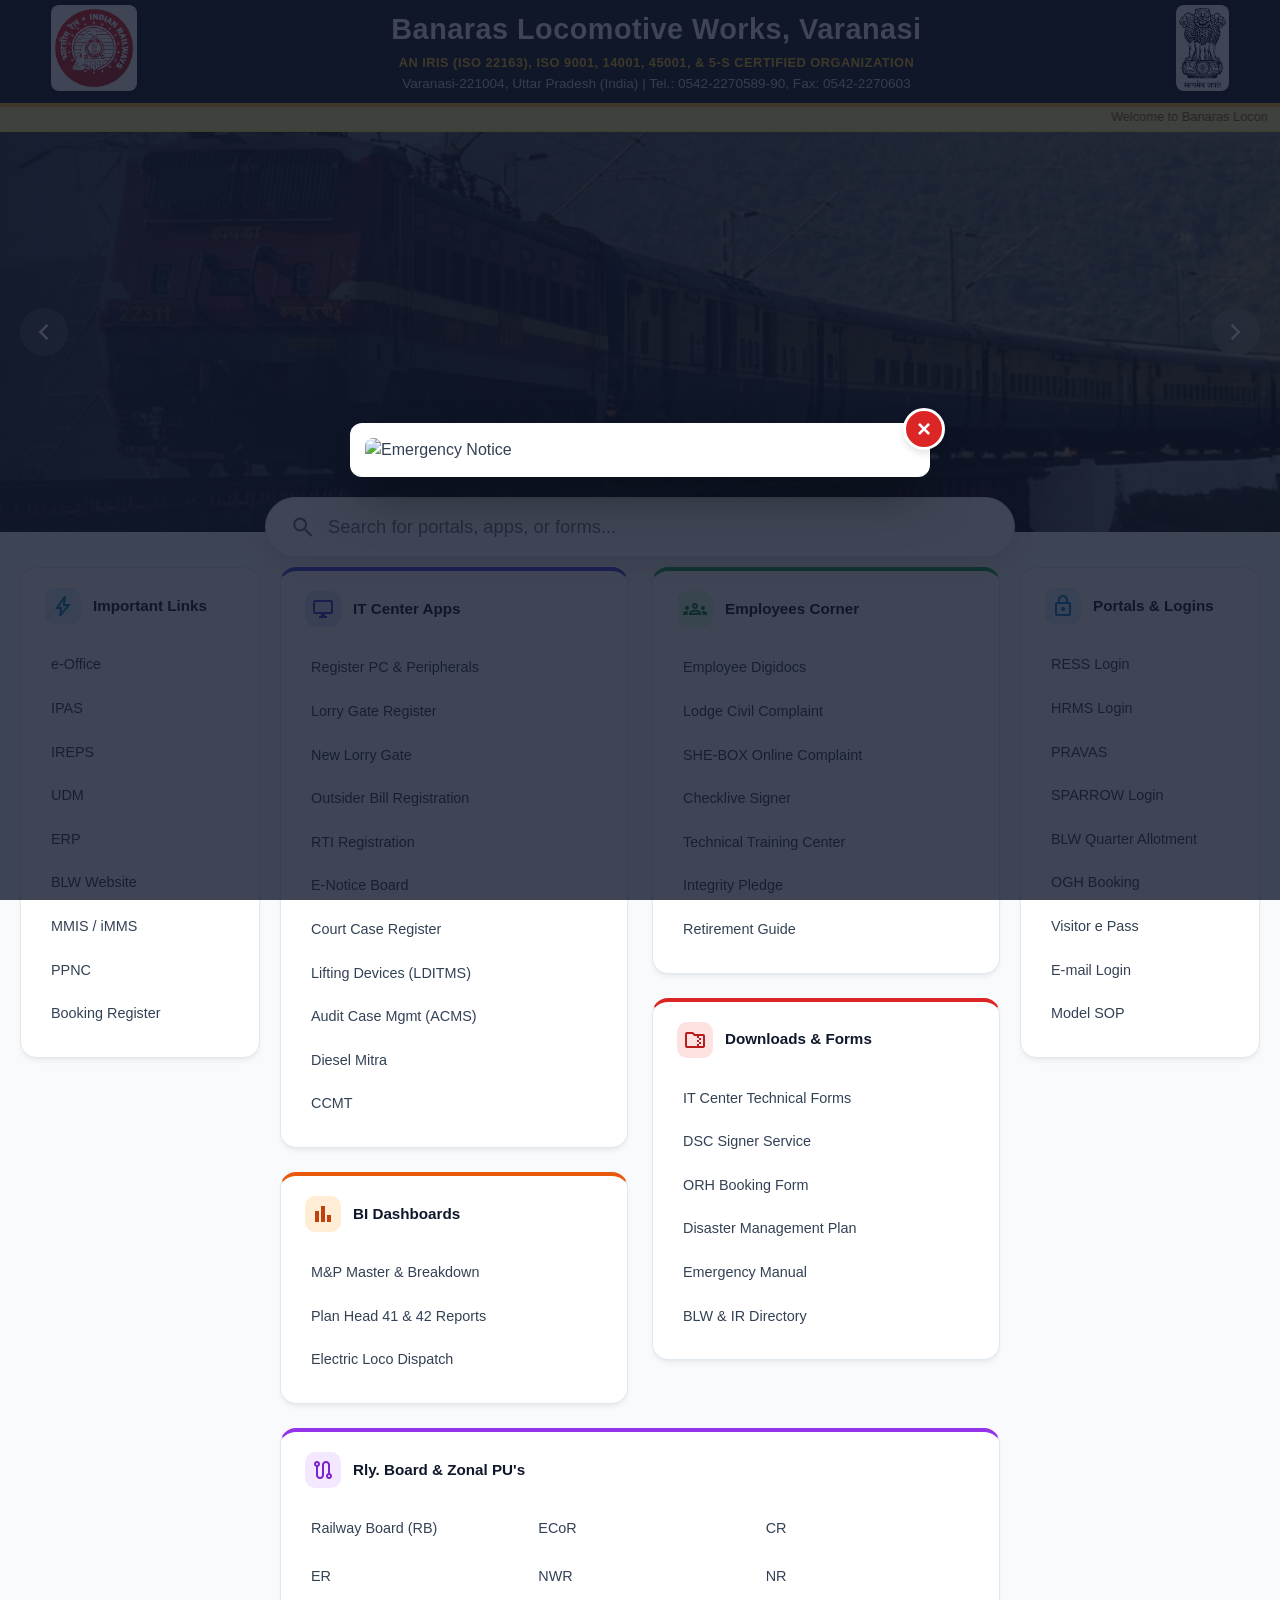
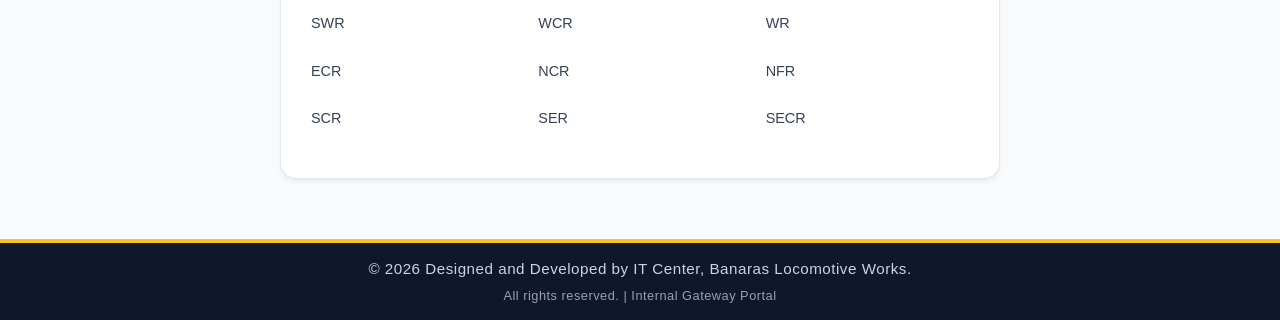
==== index.html @ 0e697974 "feat: complete responsive BLW portal with zero-latency search and emergency modal" ====
<!DOCTYPE html>
<html lang="en">
<head>
    <meta charset="UTF-8">
    <meta name="viewport" content="width=device-width, initial-scale=1.0">
    <title>BLW Portal | Banaras Locomotive Works</title>
    
    <link href="https://fonts.googleapis.com/css2?family=Material+Symbols+Outlined:opsz,wght,FILL,GRAD@24,400,0,0" rel="stylesheet" />
    <link rel="preload" as="image" href="https://images.unsplash.com/photo-1541427468627-a89a96e5ca1d?q=80&w=2070&auto=format&fit=crop">
    <link rel="stylesheet" href="style.css">
</head>
<body>
    <div id="emergencyModal" class="modal-overlay">
        <div class="modal-content">
            <span class="close-modal" id="closeModal">&times;</span>
            <img src="https://img.freepik.com/premium-vector/important-announcement-banner-badge-important-with-megaphone_349999-1140.jpg" alt="Emergency Notice" id="emergencyImage">
        </div>
    </div>

    <header class="main-header">
        <div class="header-logo left-logo">
            <img src="images/rail_logo2.png" alt="Indian Railways">
        </div>

        <div class="header-brand">
            <h1>Banaras Locomotive Works, Varanasi</h1>
            <p class="iso-cert">AN IRIS (ISO 22163), ISO 9001, 14001, 45001, & 5-S CERTIFIED ORGANIZATION</p>
            <p class="contact-info">Varanasi-221004, Uttar Pradesh (India) | Tel.: 0542-2270589-90, Fax: 0542-2270603</p>
        </div>

        <div class="header-logo right-logo">
            <img src="images/emblem_logo2.png" alt="Satyameva Jayate">
        </div>
    </header>

    <div class="marquee-container">
        <marquee behavior="scroll" direction="left">Welcome to Banaras Locomotive Works, Varanasi | System Maintenance scheduled for Sunday 02:00 AM.</marquee>
    </div>

    <div class="slider-container">
        
        <div class="slider-wrapper">
            <img src="images/slide 1.png" class="slider-image active" alt="Manufactured Locomotive">
            <img src="images/slide 2.webp" class="slider-image" alt="Indian Railways Team">
            <img src="images/slide 3.png" class="slider-image" alt="Indian Railways Team">
            <img src="images/slide 4.jpeg" class="slider-image" alt="Indian Railways Team">
        </div>

        <div class="slider-overlay"></div>

        

        <button class="slider-arrow prev" id="prevSlide">
            <span class="material-symbols-outlined">chevron_left</span>
        </button>
        <button class="slider-arrow next" id="nextSlide">
            <span class="material-symbols-outlined">chevron_right</span>
        </button>

        <div class="slider-dots">
            <span class="dot active"></span>
            <span class="dot"></span>
            <span class="dot"></span>
            <span class="dot"></span>
        </div>
    </div>

    <div class="search-container">
        <div class="search-pill">
            <span class="material-symbols-outlined">search</span>
            <input type="text" id="searchInput" placeholder="Search for portals, apps, or forms...">
        </div>
    </div>

    <div class="dashboard-container">
        
        <aside class="sidebar">
            <h3 class="sidebar-header">
                <div class="icon-badge">
                    <span class="material-symbols-outlined">bolt</span>
                </div>
                Important Links
            </h3>
            <div class="sidebar-body">
                <ul>
                    <li><a href="https://parichay.nic.in/pnv1/assets/login?sid=eOfficeRailAU" target="_blank" rel="noopener noreferrer" class="nav-link">e-Office <span class="material-symbols-outlined arrow">chevron_right</span></a></li>
                    <li><a href="https://aims.indianrailways.gov.in" target="_blank" rel="noopener noreferrer" class="nav-link">IPAS <span class="material-symbols-outlined arrow">chevron_right</span></a></li>
                    <li><a href="https://www.ireps.gov.in" target="_blank" rel="noopener noreferrer" class="nav-link">IREPS <span class="material-symbols-outlined arrow">chevron_right</span></a></li>
                    <li><a href="https://www.ireps.gov.in/iMMS/logon" target="_blank" rel="noopener noreferrer" class="nav-link">UDM <span class="material-symbols-outlined arrow">chevron_right</span></a></li>
                    <li><a href="https://dlwerp.indianrailways.gov.in" target="_blank" rel="noopener noreferrer" class="nav-link">ERP <span class="material-symbols-outlined arrow">chevron_right</span></a></li>
                    <li><a href="https://blw.indianrailways.gov.in" target="_blank" rel="noopener noreferrer" class="nav-link">BLW Website <span class="material-symbols-outlined arrow">chevron_right</span></a></li>
                    <li><a href="http://10.13.2.5/mmis/" target="_blank" rel="noopener noreferrer" class="nav-link">MMIS / iMMS <span class="material-symbols-outlined arrow">chevron_right</span></a></li>
                    <li><a href="http://10.13.2.5/ppnc/(S(4lp4w1n0igmejj2uiq3lta45))/index.aspx" target="_blank" rel="noopener noreferrer" class="nav-link">PPNC <span class="material-symbols-outlined arrow">chevron_right</span></a></li>
                    <li><a href="http://10.13.8.100/ndabooking/" target="_blank" rel="noopener noreferrer" class="nav-link">Booking Register <span class="material-symbols-outlined arrow">chevron_right</span></a></li>
                </ul>
            </div>
        </aside>

        <main class="center-content">
            
            <div class="card-columns">
                
                <div class="card-col">
                    
                    <section class="card it-apps">
                        <div class="card-header">
                            <div class="icon-badge">
                                <span class="material-symbols-outlined">desktop_windows</span>
                            </div>
                            IT Center Apps
                        </div>
                        <div class="card-body">
                            <ul>
                                <li><a href="http://10.13.2.5/hwmaintain/comp_peri.aspx" target="_blank" rel="noopener noreferrer" class="nav-link">Register PC & Peripherals</a></li>
                                <li><a href="http://10.13.2.5/rtireg/rpf_login.aspx" target="_blank" rel="noopener noreferrer" class="nav-link">Lorry Gate Register</a></li>
                                <li><a href="http://10.13.2.5/rtireg/accounts.aspx" target="_blank" rel="noopener noreferrer" class="nav-link">New Lorry Gate</a></li>
                                <li><a href="http://10.13.2.5/rtireg/" target="_blank" rel="noopener noreferrer" class="nav-link">Outsider Bill Registration</a></li>
                                <li><a href="http://10.13.2.5/rtireg/" target="_blank" rel="noopener noreferrer" class="nav-link">RTI Registration</a></li>
                                <li><a href="http://10.13.2.5/hwmaintain/dlwdak.aspx" target="_blank" rel="noopener noreferrer" class="nav-link">E-Notice Board</a></li>
                                <li><a href="http://10.13.2.5/rtireg/login_courtcase.aspx" target="_blank" rel="noopener noreferrer" class="nav-link">Court Case Register</a></li>
                                <li><a href="http://10.13.2.5/rtireg/login_cts.aspx" target="_blank" rel="noopener noreferrer" class="nav-link">Lifting Devices (LDITMS)</a></li>
                                <li><a href="http://10.13.2.5/rtireg/login_acms.aspx" target="_blank" rel="noopener noreferrer" class="nav-link">Audit Case Mgmt (ACMS)</a></li>
                                <li><a href="http://10.13.2.5/blwmitra/" target="_blank" rel="noopener noreferrer" class="nav-link">Diesel Mitra</a></li>
                                <li><a href="http://10.13.2.5/rtireg/ccmt_login.aspx" target="_blank" rel="noopener noreferrer" class="nav-link">CCMT</a></li>
                            </ul>
                        </div>
                    </section>

                    <section class="card dashboards">
                        <div class="card-header">
                            <div class="icon-badge">
                                <span class="material-symbols-outlined">bar_chart</span>
                            </div>
                            BI Dashboards
                        </div>
                        <div class="card-body">
                            <ul>
                                <li><a href="https://lookerstudio.google.com/u/0/reporting/5ae9680f-4579-4308-bc6f-263664b2cf95/page/1XUxD" target="_blank" rel="noopener noreferrer" class="nav-link">M&P Master & Breakdown</a></li>
                                <li><a href="https://lookerstudio.google.com/u/0/reporting/e961b54f-d3dc-4061-b3b7-869aec78c34d/page/xddxD" target="_blank" rel="noopener noreferrer" class="nav-link">Plan Head 41 & 42 Reports</a></li>
                                <li><a href="https://lookerstudio.google.com/u/0/reporting/15301f0b-370e-460a-ac0a-04c32a227acf/page/o1ouB" target="_blank" rel="noopener noreferrer" class="nav-link">Electric Loco Dispatch</a></li>
                            </ul>
                        </div>
                    </section>

                </div>

                <div class="card-col">
                    
                    <section class="card employees">
                        <div class="card-header">
                            <div class="icon-badge">
                                <span class="material-symbols-outlined">groups</span>
                            </div>
                            Employees Corner
                        </div>
                        <div class="card-body">
                            <ul>
                                <li><a href="http://10.13.2.5/digidoc/" target="_blank" rel="noopener noreferrer" class="nav-link">Employee Digidocs</a></li>
                                <li><a href="https://dlwcms.org/" target="_blank" rel="noopener noreferrer" class="nav-link">Lodge Civil Complaint</a></li>
                                <li><a href="https://shebox.wcd.gov.in/" target="_blank" rel="noopener noreferrer" class="nav-link">SHE-BOX Online Complaint</a></li>
                                <li><a href="https://eoffsigner.eoffice.gov.in:55101/check/isLive" target="_blank" rel="noopener noreferrer" class="nav-link">Checklive Signer</a></li>
                                <li><a href="https://blw.indianrailways.gov.in/view_section.jsp?lang=0&id=0,295,696" target="_blank" rel="noopener noreferrer" class="nav-link">Technical Training Center</a></li>
                                <li><a href="#" class="nav-link">Integrity Pledge</a></li>
                                <li><a href="#" class="nav-link">Retirement Guide</a></li>
                            </ul>
                        </div>
                    </section>

                    <section class="card downloads">
                        <div class="card-header">
                            <div class="icon-badge">
                                <span class="material-symbols-outlined">folder_zip</span>
                            </div>
                            Downloads & Forms
                        </div>
                        <div class="card-body">
                            <ul>
                                <li><a href="http://10.13.2.5/hwmaintain/ITC_vetforms.aspx" target="_blank" rel="noopener noreferrer" class="nav-link">IT Center Technical Forms</a></li>
                                <li><a href="https://drive.google.com/file/d/1TxZ5putA7c_DpbodQV_mvHpfc6pLtGdf/view" target="_blank" rel="noopener noreferrer" class="nav-link">DSC Signer Service</a></li>
                                <li><a href="#" class="nav-link">ORH Booking Form</a></li>
                                <li><a href="#" class="nav-link">Disaster Management Plan</a></li>
                                <li><a href="#" class="nav-link">Emergency Manual</a></li>
                                <li><a href="#" class="nav-link">BLW & IR Directory</a></li>
                            </ul>
                        </div>
                    </section>

                </div>

            </div> <section class="card zonal">
                <div class="card-header">
                    <div class="icon-badge">
                        <span class="material-symbols-outlined">route</span>
                    </div>
                    Rly. Board & Zonal PU's
                </div>
                <div class="card-body">
                    <ul class="scrollable-list">
                        <li><a href="https://indianrailways.gov.in/railwayboard/" target="_blank" rel="noopener noreferrer" class="nav-link">Railway Board (RB)</a></li>
                        <li><a href="http://10.180.2.19/" target="_blank" rel="noopener noreferrer" class="nav-link">ECoR</a></li>
                        <li><a href="http://10.31.2.32/" target="_blank" rel="noopener noreferrer" class="nav-link">CR</a></li>
                        <li><a href="http://10.4.2.21/" target="_blank" rel="noopener noreferrer" class="nav-link">ER</a></li>
                        <li><a href="http://10.141.2.19/" target="_blank" rel="noopener noreferrer" class="nav-link">NWR</a></li>
                        <li><a href="http://10.2.2.19/" target="_blank" rel="noopener noreferrer" class="nav-link">NR</a></li>
                        <li><a href="http://10.205.2.21/" target="_blank" rel="noopener noreferrer" class="nav-link">SWR</a></li>
                        <li><a href="http://10.150.2.19/" target="_blank" rel="noopener noreferrer" class="nav-link">WCR</a></li>
                        <li><a href="http://10.3.2.55/" target="_blank" rel="noopener noreferrer" class="nav-link">WR</a></li>
                        <li><a href="https://ecr.indianrailways.gov.in/" target="_blank" rel="noopener noreferrer" class="nav-link">ECR</a></li>
                        <li><a href="http://10.102.2.19/ncr/index.html" target="_blank" rel="noopener noreferrer" class="nav-link">NCR</a></li>
                        <li><a href="http://10.42.2.20/" target="_blank" rel="noopener noreferrer" class="nav-link">NFR</a></li>
                        <li><a href="https://scr.indianrailways.gov.in/" target="_blank" rel="noopener noreferrer" class="nav-link">SCR</a></li>
                        <li><a href="http://10.41.2.100/" target="_blank" rel="noopener noreferrer" class="nav-link">SER</a></li>
                        <li><a href="https://secr.indianrailways.gov.in/" target="_blank" rel="noopener noreferrer" class="nav-link">SECR</a></li>
                        <li><a href="https://ner.indianrailways.gov.in/" target="_blank" rel="noopener noreferrer" class="nav-link">NER</a></li>
                        <li><a href="https://sr.railnet.gov.in/" target="_blank" rel="noopener noreferrer" class="nav-link">SR</a></li>
                        <li><a href="https://www.kmrc.in/" target="_blank" rel="noopener noreferrer" class="nav-link">Kolkata Metro</a></li>
                        <li><a href="https://clw.indianrailways.gov.in/" target="_blank" rel="noopener noreferrer" class="nav-link">CLW</a></li>
                        <li><a href="https://rwf.indianrailways.gov.in/" target="_blank" rel="noopener noreferrer" class="nav-link">RWF, Bangalore</a></li>
                        <li><a href="https://plw.indianrailways.gov.in/" target="_blank" rel="noopener noreferrer" class="nav-link">DCW, Patiala</a></li>
                        <li><a href="https://rcf.indianrailways.gov.in/" target="_blank" rel="noopener noreferrer" class="nav-link">RCFo, Kapoorthala</a></li>
                        <li><a href="https://icf.indianrailways.gov.in/" target="_blank" rel="noopener noreferrer" class="nav-link">ICF, Chennai</a></li>
                        <li><a href="https://einspection.indianrailways.gov.in/" target="_blank" rel="noopener noreferrer" class="nav-link">E inspection Portal</a></li>
                    </ul>
                </div>
            </section>

        </main>

        <aside class="sidebar">
            <h3 class="sidebar-header">
                <div class="icon-badge">
                    <span class="material-symbols-outlined">lock</span>
                </div>
                Portals & Logins
            </h3>
            <div class="sidebar-body">
                <ul>
                    <li><a href="https://aims.indianrailways.gov.in/ress" target="_blank" rel="noopener noreferrer" class="nav-link">RESS Login <span class="material-symbols-outlined arrow">chevron_right</span></a></li>
                    <li><a href="https://hrms.indianrail.gov.in/HRMS/" target="_blank" rel="noopener noreferrer" class="nav-link">HRMS Login <span class="material-symbols-outlined arrow">chevron_right</span></a></li>
                    <li><a href="https://pravas.indianrailways.gov.in/" target="_blank" rel="noopener noreferrer" class="nav-link">PRAVAS <span class="material-symbols-outlined arrow">chevron_right</span></a></li>
                    <li><a href="https://sparrow.railnet.gov.in/SPARROW" target="_blank" rel="noopener noreferrer" class="nav-link">SPARROW Login <span class="material-symbols-outlined arrow">chevron_right</span></a></li>
                    <li><a href="http://10.13.8.100/qtr_noticeboard/index.php" target="_blank" rel="noopener noreferrer" class="nav-link">BLW Quarter Allotment <span class="material-symbols-outlined arrow">chevron_right</span></a></li>
                    <li><a href="http://10.13.2.5/dlwogh2020/ogh_login.aspx" target="_blank" rel="noopener noreferrer" class="nav-link">OGH Booking <span class="material-symbols-outlined arrow">chevron_right</span></a></li>
                    <li><a href="http://www.dlwrecruitment.org/visit/visitor_main_pc.aspx" target="_blank" rel="noopener noreferrer" class="nav-link">Visitor e Pass <span class="material-symbols-outlined arrow">chevron_right</span></a></li>
                    <li><a href="#" class="nav-link">E-mail Login <span class="material-symbols-outlined arrow">chevron_right</span></a></li>
                    <li><a href="#" class="nav-link">Model SOP <span class="material-symbols-outlined arrow">chevron_right</span></a></li>
                </ul>
            </div>
        </aside>

    </div>

    <footer class="main-footer">
        <div class="footer-content">
            <p>&copy; 2026 Designed and Developed by IT Center, Banaras Locomotive Works.</p>
            <p class="footer-subtext">All rights reserved. | Internal Gateway Portal</p>
        </div>
    </footer>
    <script src="script.js"></script>
</body>
</html>
---- style.css ----
/* --- Global & Typography --- */
@import url('https://fonts.googleapis.com/css2?family Inter:wght@400;500;600;700&display swap');

:root {
    --primary-blue: #0f172a; 
    --secondary-blue: #2563eb; 
    --hover-blue: #eff6ff;
    --bg-color: #f8fafc; 
    --card-bg: #ffffff;
    --text-main: #334155;
    --text-muted: #64748b;
    --border-color: #e2e8f0;
}

body {
    font-family: 'Inter', sans-serif;
    background-color: var(--bg-color);
    color: var(--text-main);
    margin: 0;
    padding: 0;
    line-height: 1.5;
    -webkit-font-smoothing: antialiased; 
}

/*                                          
   Main Enterprise Header (Navy Section)
                                             */
   .main-header {
    background-color: #0f172a; 
    color: white;
    padding: 5px 4%; 
    display: flex;
    justify-content: space-between; 
    align-items: center;
    border-bottom: 4px solid #fbbf24; 
}

/*  Logo Styling */

.header-logo  img {
    height: 80px; 
    width: auto;
    background-color: white; 
    padding: 3px;
    border-radius: 8px; 
    box-shadow: 0 2px 4px rgba(0,0,0,0.3); 
}


.header-brand {
    text-align: center; 
    flex: 1; 
    padding: 0 20px;
}

.header-brand h1 {
    font-size: 1.8rem; 
    font-weight: 700;
    margin: 0 0 2px 0; 
    letter-spacing: 0.5px;
}

.header-brand .iso-cert {
    font-size: 0.8rem; 
    color: #fbbf24; 
    font-weight: 700;
    margin: 0 0 2px 0; 
    letter-spacing: 0.5px;
}

.header-brand .contact-info {
    font-size: 0.85rem;
    color: #cbd5e1; 
    margin: 0;
}

.header-icon span {
    font-size: 3rem;
    color: #e2e8f0;
    opacity: 0.9;
}


.header-title h1 { margin: 0; font-size: 1.5rem; font-weight: 700; letter-spacing: -0.5px; }
.header-title span { font-size: 0.85rem; color: #94a3b8; font-weight: 400;}

.marquee-container {
    background-color: #fef08a; 
    color: #854d0e;
    padding: 0px 1%;
    font-weight: 500;
    font-size: 0.8rem;
    border-bottom: 1px solid #fde047;
}

/*
   Rebuilt Image Slider (Flex & Stacking)
                                             */

   .slider-container {
    height: 400px; /* INCREASED: Gives the photos proper vertical breathing room */
    width: 100%;
    position: relative;
    overflow: hidden; 
}

.slider-image {
    position: absolute;
    top: 0;
    left: 0;
    width: 100%;
    height: 100%;
    object-fit: cover; 
    object-position: center center; /* UPDATED: Centers the focus on the middle of the photo */
    opacity: 0; 
    transition: opacity 1.2s ease-in-out; 
    z-index: 1; 
}

/* The .active class that JavaScript will toggle */
.slider-image.active {
    opacity: 1; /* Show the active image */
    z-index: 2; /* Put it on top of hidden images */
}

/* Separate layer for the linear gradient overlay */
.slider-overlay {
    position: absolute;
    top: 0; left: 0; width: 100%; height: 100%;
    background-image: linear-gradient(to right, rgba(15, 23, 42, 0.85), rgba(15, 23, 42, 0.2));
    z-index: 3; /* Sits on top of images */
    pointer-events: none; /* Let's clicks pass through to the arrows */
}





/* Sleek Navigation Arrows */

.slider-arrow {
    position: absolute;
    top: 50%;
    transform: translateY(-50%);
    background: rgba(255, 255, 255, 0.15); /* Glass effect */
    color: white;
    border: none;
    width: 48px;
    height: 48px;
    border-radius: 50%;
    display: flex;
    align-items: center;
    justify-content: center;
    cursor: pointer;
    z-index: 10; /* Ensures buttons are ALWAYS clickable on top */
    transition: all 0.2s ease;
    backdrop-filter: blur(4px); /* Modern blur effect */
}

.slider-arrow:hover {
    background: rgba(255, 255, 255, 0.3);
    transform: translateY(-50%) scale(1.1);
}

.slider-arrow:active {
    transform: translateY(-50%) scale(0.95);
}

.slider-arrow.prev { left: 20px; }
.slider-arrow.next { right: 20px; }

.slider-arrow span {
    font-size: 2rem;
}

/* Navigation Dots*/

.slider-dots {
    position: absolute;
    bottom: 12px;
    left: 50%;
    transform: translateX(-50%);
    display: flex;
    gap: 8px;
    z-index: 10;
}

.dot {
    width: 10px;
    height: 10px;
    background: rgba(255, 255, 255, 0.3);
    border-radius: 50%;
    cursor: pointer;
    transition: all 0.2s ease;
}

.dot.active {
    background: white;
    width: 24px; 
    border-radius: 10px;
}

/* --- Main Layout Grid --- */
.dashboard-container {
    display: grid;
    grid-template-columns: 280px 1fr 280px;
    gap: 24px;
    max-width: 1600px;
    margin: -30px auto 60px;
    padding: 0 32px;
    position: relative;
    z-index: 10;
    align-items: start;
}

/* --- Universal Card Styling --- */
.sidebar, .card {
    background: var(--card-bg);
    border-radius: 16px; 
    box-shadow: 0 4px 6px -1px rgba(0, 0, 0, 0.05), 0 2px 4px -2px rgba(0, 0, 0, 0.05); 
    border: 1px solid var(--border-color);
    overflow: hidden;
    transition: transform 0.2s ease, box-shadow 0.2s ease;
}

.card:hover {
    box-shadow: 0 10px 15px -3px rgba(0, 0, 0, 0.08), 0 4px 6px -4px rgba(0, 0, 0, 0.04);
    transform: translateY(-2px); 
}

/* Sticky Sidebar specific */
.sidebar { position: sticky; top: 24px; max-height: calc(100vh - 48px); overflow-y: auto; }
.sidebar::-webkit-scrollbar { width: 0px; }

/* --- Headers for Sidebars and Cards --- */
.card-header, .sidebar-header {
    padding: 20px 24px 12px 24px;
    font-weight: 600;
    font-size: 1.05rem;
    color: var(--primary-blue);
    display: flex;
    align-items: center;
    background: transparent;
    border: none;
    margin: 0;
}

/* colorful icon badges */
.icon-badge {
    display: flex;
    align-items: center;
    justify-content: center;
    width: 36px;
    height: 36px;
    border-radius: 10px;
    margin-right: 12px;
}

/* The Category Colors */
.sidebar .icon-badge { background-color: #e0f2fe; color: #0284c7; }
.card.it-apps { border-top: 4px solid #4f46e5; }
.card.it-apps .icon-badge { background-color: #e0e7ff; color: #4338ca; }
.card.employees { border-top: 4px solid #16a34a; }
.card.employees .icon-badge { background-color: #dcfce7; color: #15803d; }
.card.dashboards { border-top: 4px solid #ea580c; }
.card.dashboards .icon-badge { background-color: #ffedd5; color: #c2410c; }
.card.downloads { border-top: 4px solid #dc2626; }
.card.downloads .icon-badge { background-color: #fee2e2; color: #b91c1c; }
.card.zonal { border-top: 4px solid #9333ea; }
.card.zonal .icon-badge { background-color: #f3e8ff; color: #7e22ce; }

/* Link Styling*/
.card-body, .sidebar-body { padding: 8px 16px 20px 16px; }
ul { list-style: none; padding: 0; margin: 0; }

a.nav-link {
    display: flex;
    align-items: center;
    padding: 10px 14px;
    color: var(--text-main);
    text-decoration: none;
    font-weight: 500;
    font-size: 0.9rem;
    border-radius: 8px; 
    margin-bottom: 2px;
    transition: all 0.2s ease;
}

a.nav-link .arrow {
    margin-left: auto;
    font-size: 1.1rem;
    color: var(--secondary-blue);
    opacity: 0;
    transform: translateX(-8px);
    transition: all 0.2s ease;
}

a.nav-link:hover {
    background-color: var(--hover-blue);
    color: var(--secondary-blue);
}

a.nav-link:hover .arrow { opacity: 1; transform: translateX(0); }

/* FLEX COLUMNS  */
.center-content {
    display: flex;
    flex-direction: column;
}

/* Accessibility Focus State */
a.nav-link:focus-visible, .scrollable-list a:focus-visible {
    outline: 3px solid var(--secondary-blue);
    outline-offset: 2px;
    background-color: var(--hover-blue);
}

.card-columns {
    display: flex;
    gap: 24px;
    margin-bottom: 24px;
}

.card-col {
    display: flex;
    flex-direction: column;
    gap: 24px;
    flex: 1;
    min-width: 0; /* Prevents text from breaking out */
}

/* Scrollable Zonal List at the bottom */
.scrollable-list {
    max-height: 250px;
    overflow-y: auto;
    padding-right: 8px;
    display: grid; 
    grid-template-columns: repeat(auto-fill, minmax(180px, 1fr)); 
    gap: 4px;
}

.scrollable-list::-webkit-scrollbar { width: 6px; }
.scrollable-list::-webkit-scrollbar-track { background: transparent; }
.scrollable-list::-webkit-scrollbar-thumb { background: #cbd5e0; border-radius: 8px; }

/*Footer*/
footer { text-align: center; padding: 32px; color: var(--text-muted); font-size: 0.85rem; }

/* Emergency Modal */
.modal-overlay {
    position: fixed; 
    top: 0; left: 0; width: 100%; height: 100%;
    background: rgba(15, 23, 42, 0.8); /* Dark navy blur effect */
    display: flex; justify-content: center; align-items: center;
    z-index: 9999; /* Ensures it sits on top of EVERYTHING */
    opacity: 0; 
    visibility: hidden;
    transition: opacity 0.3s ease;
}

.modal-overlay.show {
    opacity: 1; 
    visibility: visible;
}

.modal-content {
    background: white; 
    padding: 15px;
    border-radius: 12px;
    position: relative; 
    max-width: 550px; 
    width: 90%;
    box-shadow: 0 25px 50px -12px rgba(0, 0, 0, 0.5);
}

.modal-content img {
    max-width: 100%; 
    max-height: 350px;
    width: auto; /* Allows the image to shrink to its natural size */
    margin: 0 auto; /* Perfectly centers the image inside the white box */
    object-fit: contain;
    display: block;
    border-radius: 8px;
}

.close-modal {
    position: absolute; 
    top: -15px; right: -15px;
    background: #dc2626; color: white;
    width: 36px; height: 36px; border-radius: 50%;
    display: flex; align-items: center; justify-content: center;
    cursor: pointer; font-size: 1.5rem; font-weight: bold;
    border: 3px solid white; 
    box-shadow: 0 4px 6px rgba(0,0,0,0.1);
    transition: background 0.2s ease;
}

.close-modal:hover { background: #991b1b; }



/*    Responsive Design (Laptops, Tablets, Mobile)*/

@media (max-width: 1400px) {
    .dashboard-container {
        grid-template-columns: 240px 1fr 240px; 
        gap: 20px;
        padding: 0 20px;
    }
    .sidebar-header, .card-header { font-size: 0.95rem; }
}

@media (max-width: 1080px) {
    .main-header {
        flex-direction: row; /* Keep elements in a line */
        gap: 15px;
        padding: 12px 5%;
    }

    .header-icon { display: none; }
    .header-logo.right-logo {
        display: none; /* Hide the right emblem on small screens to save space */
    }
    
    .header-brand {
        text-align: left; /* Re-align text to the left */
        padding: 0;
    }
    
    .header-brand h1 { font-size: 1.4rem; }
    .header-brand .iso-cert { font-size: 0.75rem; }
    .header-brand .contact-info { display: none; }

    .slider-container {
        height: 220px; /* Keeps the slider proportional on tablets and phones */
    }
    .slider-content h2 {
        font-size: 1.6rem;
    }
    
    .dashboard-container {
        grid-template-columns: 1fr; 
        margin-top: 20px; 
        padding: 0 16px;
    }
    
    /* On mobile, stack the card columns vertically */
    .card-columns { flex-direction: column; }
    
    .sidebar {
        position: relative;
        top: 0;
        max-height: none; 
        overflow-y: visible;
    }
    .scrollable-list { grid-template-columns: repeat(auto-fill, minmax(140px, 1fr)); }
}

@media (max-width: 480px) {
    header { flex-direction: column; text-align: center; gap: 10px; }
    .header-title h1 { font-size: 1.2rem; }
}
/* Container handles the floating position and overall width */
.search-container {
    width: 90%;
    max-width: 750px; 
    margin: -35px auto 40px auto; 
    position: relative;
    z-index: 100;
}

/* The Pill handles the background, shadow, and internal layout */
.search-pill {
    display: flex;
    align-items: center;
    background: white;
    border-radius: 50px;
    padding: 8px 24px;
    box-shadow: 0 10px 25px rgba(0, 0, 0, 0.1);
    border: 1px solid #e2e8f0;
    transition: all 0.3s ease;
}

/* Glow effect when typing */
.search-pill:focus-within {
    box-shadow: 0 15px 35px rgba(0, 0, 0, 0.15), 0 0 0 3px rgba(59, 130, 246, 0.3);
    transform: translateY(-2px);
}

.search-pill span {
    color: #64748b;
    font-size: 1.6rem;
    margin-right: 12px;
}

.search-pill input {
    flex: 1;
    border: none;
    outline: none;
    padding: 10px 0;
    font-size: 1.15rem;
    color: #0f172a;
    background: transparent;
}
/*  Footer  */
   .main-footer {
    background-color: #0f172a; /* Exact match to your top header */
    color: #cbd5e1; 
    text-align: center;
    padding: 15px 10px;
    margin-top: 60px; 
    border-top: 4px solid #fbbf24; 
}

.main-footer p {
    margin: 0 0 5px 0;
    font-size: 0.95rem;
    letter-spacing: 0.5px;
}

.main-footer .footer-subtext {
    font-size: 0.8rem;
    color: #94a3b8; /* Dimmer text for secondary information */
    margin: 0;
}
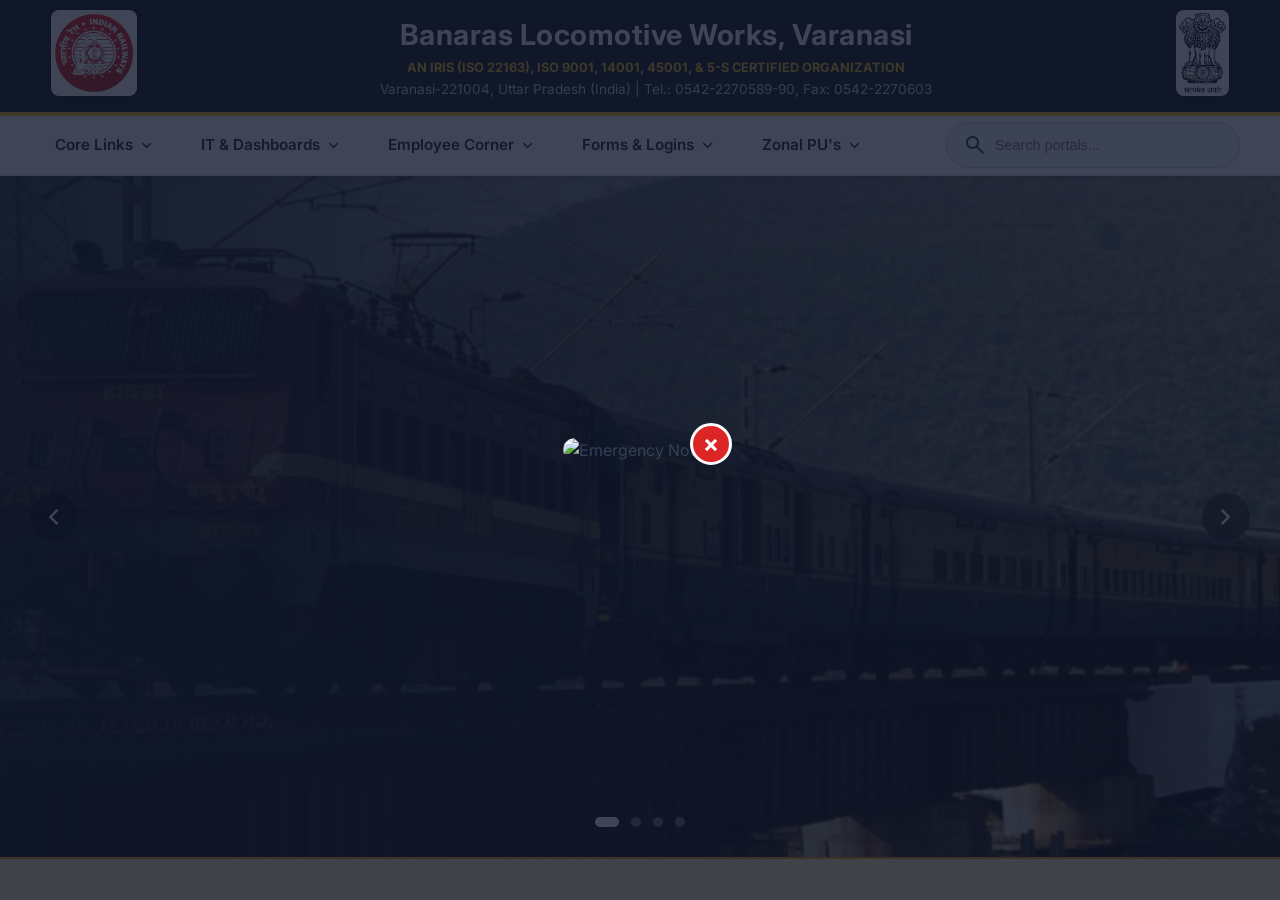
==== commit ef5c37fc: "feat: Restructured frontend- shifted to dropdown menu links from grid cards as per need, updated mar" ====
--- a/index.html
+++ b/index.html
@@ -9,7 +9,8 @@
     <link rel="preload" as="image" href="https://images.unsplash.com/photo-1541427468627-a89a96e5ca1d?q=80&w=2070&auto=format&fit=crop">
     <link rel="stylesheet" href="style.css">
 </head>
-<body>
+<body class="fixed-layout">
+    
     <div id="emergencyModal" class="modal-overlay">
         <div class="modal-content">
             <span class="close-modal" id="closeModal">&times;</span>
@@ -21,241 +22,153 @@
         <div class="header-logo left-logo">
             <img src="images/rail_logo2.png" alt="Indian Railways">
         </div>
-
         <div class="header-brand">
             <h1>Banaras Locomotive Works, Varanasi</h1>
             <p class="iso-cert">AN IRIS (ISO 22163), ISO 9001, 14001, 45001, & 5-S CERTIFIED ORGANIZATION</p>
             <p class="contact-info">Varanasi-221004, Uttar Pradesh (India) | Tel.: 0542-2270589-90, Fax: 0542-2270603</p>
         </div>
-
         <div class="header-logo right-logo">
             <img src="images/emblem_logo2.png" alt="Satyameva Jayate">
         </div>
     </header>
 
-    <div class="marquee-container">
-        <marquee behavior="scroll" direction="left">Welcome to Banaras Locomotive Works, Varanasi | System Maintenance scheduled for Sunday 02:00 AM.</marquee>
-    </div>
+    <nav class="top-navbar">
+        <ul class="nav-menu">
+            
+            <li class="nav-item">
+                <a href="#" class="dropbtn">Core Links <span class="material-symbols-outlined">expand_more</span></a>
+                <div class="dropdown-content">
+                    <a href="https://parichay.nic.in/pnv1/assets/login?sid=eOfficeRailAU" target="_blank" rel="noopener noreferrer">e-Office</a>
+                    <a href="https://aims.indianrailways.gov.in" target="_blank" rel="noopener noreferrer">IPAS</a>
+                    <a href="https://www.ireps.gov.in" target="_blank" rel="noopener noreferrer">IREPS</a>
+                    <a href="https://www.ireps.gov.in/iMMS/logon" target="_blank" rel="noopener noreferrer">UDM</a>
+                    <a href="https://dlwerp.indianrailways.gov.in" target="_blank" rel="noopener noreferrer">ERP</a>
+                    <a href="https://blw.indianrailways.gov.in" target="_blank" rel="noopener noreferrer">BLW Website</a>
+                    <a href="http://10.13.2.5/mmis/" target="_blank" rel="noopener noreferrer">MMIS / iMMS</a>
+                    <a href="http://10.13.2.5/ppnc/(S(4lp4w1n0igmejj2uiq3lta45))/index.aspx" target="_blank" rel="noopener noreferrer">PPNC</a>
+                    <a href="http://10.13.8.100/ndabooking/" target="_blank" rel="noopener noreferrer">Booking Register</a>
+                </div>
+            </li>
 
-    <div class="slider-container">
-        
-        <div class="slider-wrapper">
-            <img src="images/slide 1.png" class="slider-image active" alt="Manufactured Locomotive">
-            <img src="images/slide 2.webp" class="slider-image" alt="Indian Railways Team">
-            <img src="images/slide 3.png" class="slider-image" alt="Indian Railways Team">
-            <img src="images/slide 4.jpeg" class="slider-image" alt="Indian Railways Team">
+            <li class="nav-item">
+                <a href="#" class="dropbtn">IT & Dashboards <span class="material-symbols-outlined">expand_more</span></a>
+                <div class="dropdown-content mega-menu">
+                    <a href="http://10.13.2.5/hwmaintain/comp_peri.aspx" target="_blank" rel="noopener noreferrer">Register PC & Peripherals</a>
+                    <a href="http://10.13.2.5/rtireg/rpf_login.aspx" target="_blank" rel="noopener noreferrer">Lorry Gate Register</a>
+                    <a href="http://10.13.2.5/rtireg/accounts.aspx" target="_blank" rel="noopener noreferrer">New Lorry Gate</a>
+                    <a href="http://10.13.2.5/rtireg/" target="_blank" rel="noopener noreferrer">Outsider Bill Registration</a>
+                    <a href="http://10.13.2.5/rtireg/" target="_blank" rel="noopener noreferrer">RTI Registration</a>
+                    <a href="http://10.13.2.5/hwmaintain/dlwdak.aspx" target="_blank" rel="noopener noreferrer">E-Notice Board</a>
+                    <a href="http://10.13.2.5/rtireg/login_courtcase.aspx" target="_blank" rel="noopener noreferrer">Court Case Register</a>
+                    <a href="http://10.13.2.5/rtireg/login_cts.aspx" target="_blank" rel="noopener noreferrer">Lifting Devices (LDITMS)</a>
+                    <a href="http://10.13.2.5/rtireg/login_acms.aspx" target="_blank" rel="noopener noreferrer">Audit Case Mgmt (ACMS)</a>
+                    <a href="http://10.13.2.5/blwmitra/" target="_blank" rel="noopener noreferrer">Diesel Mitra</a>
+                    <a href="http://10.13.2.5/rtireg/ccmt_login.aspx" target="_blank" rel="noopener noreferrer">CCMT</a>
+                    <a href="https://lookerstudio.google.com/u/0/reporting/5ae9680f-4579-4308-bc6f-263664b2cf95/page/1XUxD" target="_blank" rel="noopener noreferrer">M&P Master & Breakdown</a>
+                    <a href="https://lookerstudio.google.com/u/0/reporting/e961b54f-d3dc-4061-b3b7-869aec78c34d/page/xddxD" target="_blank" rel="noopener noreferrer">Plan Head 41 & 42 Reports</a>
+                    <a href="https://lookerstudio.google.com/u/0/reporting/15301f0b-370e-460a-ac0a-04c32a227acf/page/o1ouB" target="_blank" rel="noopener noreferrer">Electric Loco Dispatch</a>
+                </div>
+            </li>
+
+            <li class="nav-item">
+                <a href="#" class="dropbtn">Employee Corner <span class="material-symbols-outlined">expand_more</span></a>
+                <div class="dropdown-content">
+                    <a href="http://10.13.2.5/digidoc/" target="_blank" rel="noopener noreferrer">Employee Digidocs</a>
+                    <a href="https://dlwcms.org/" target="_blank" rel="noopener noreferrer">Lodge Civil Complaint</a>
+                    <a href="https://shebox.wcd.gov.in/" target="_blank" rel="noopener noreferrer">SHE-BOX Online Complaint</a>
+                    <a href="https://eoffsigner.eoffice.gov.in:55101/check/isLive" target="_blank" rel="noopener noreferrer">Checklive Signer</a>
+                    <a href="https://blw.indianrailways.gov.in/view_section.jsp?lang=0&id=0,295,696" target="_blank" rel="noopener noreferrer">Technical Training Center</a>
+                    <a href="#" class="nav-link">Integrity Pledge</a>
+                    <a href="#" class="nav-link">Retirement Guide</a>
+                </div>
+            </li>
+
+            <li class="nav-item">
+                <a href="#" class="dropbtn">Forms & Logins <span class="material-symbols-outlined">expand_more</span></a>
+                <div class="dropdown-content">
+                    <a href="https://aims.indianrailways.gov.in/ress" target="_blank" rel="noopener noreferrer">RESS Login</a>
+                    <a href="https://hrms.indianrail.gov.in/HRMS/" target="_blank" rel="noopener noreferrer">HRMS Login</a>
+                    <a href="https://pravas.indianrailways.gov.in/" target="_blank" rel="noopener noreferrer">PRAVAS</a>
+                    <a href="https://sparrow.railnet.gov.in/SPARROW" target="_blank" rel="noopener noreferrer">SPARROW Login</a>
+                    <a href="http://10.13.8.100/qtr_noticeboard/index.php" target="_blank" rel="noopener noreferrer">BLW Quarter Allotment</a>
+                    <a href="http://10.13.2.5/dlwogh2020/ogh_login.aspx" target="_blank" rel="noopener noreferrer">OGH Booking</a>
+                    <a href="http://www.dlwrecruitment.org/visit/visitor_main_pc.aspx" target="_blank" rel="noopener noreferrer">Visitor e Pass</a>
+                    <a href="http://10.13.2.5/hwmaintain/ITC_vetforms.aspx" target="_blank" rel="noopener noreferrer">IT Center Technical Forms</a>
+                    <a href="https://drive.google.com/file/d/1TxZ5putA7c_DpbodQV_mvHpfc6pLtGdf/view" target="_blank" rel="noopener noreferrer">DSC Signer Service</a>
+                    <a href="#">ORH Booking Form</a>
+                    <a href="#">Disaster Management Plan</a>
+                    <a href="#">Emergency Manual</a>
+                    <a href="#">BLW & IR Directory</a>
+                    <a href="#">E-mail Login</a>
+                    <a href="#">Model SOP</a>
+                </div>
+            </li>
+
+            <li class="nav-item">
+                <a href="#" class="dropbtn">Zonal PU's <span class="material-symbols-outlined">expand_more</span></a>
+                <div class="dropdown-content Zonal-dropdown mega-menu zonal-mega">
+                    <a href="https://indianrailways.gov.in/railwayboard/" target="_blank" rel="noopener noreferrer">Railway Board (RB)</a>
+                    <a href="http://10.180.2.19/" target="_blank" rel="noopener noreferrer">ECoR</a>
+                    <a href="http://10.31.2.32/" target="_blank" rel="noopener noreferrer">CR</a>
+                    <a href="http://10.4.2.21/" target="_blank" rel="noopener noreferrer">ER</a>
+                    <a href="http://10.141.2.19/" target="_blank" rel="noopener noreferrer">NWR</a>
+                    <a href="http://10.2.2.19/" target="_blank" rel="noopener noreferrer">NR</a>
+                    <a href="http://10.205.2.21/" target="_blank" rel="noopener noreferrer">SWR</a>
+                    <a href="http://10.150.2.19/" target="_blank" rel="noopener noreferrer">WCR</a>
+                    <a href="http://10.3.2.55/" target="_blank" rel="noopener noreferrer">WR</a>
+                    <a href="https://ecr.indianrailways.gov.in/" target="_blank" rel="noopener noreferrer">ECR</a>
+                    <a href="http://10.102.2.19/ncr/index.html" target="_blank" rel="noopener noreferrer">NCR</a>
+                    <a href="http://10.42.2.20/" target="_blank" rel="noopener noreferrer">NFR</a>
+                    <a href="https://scr.indianrailways.gov.in/" target="_blank" rel="noopener noreferrer">SCR</a>
+                    <a href="http://10.41.2.100/" target="_blank" rel="noopener noreferrer">SER</a>
+                    <a href="https://secr.indianrailways.gov.in/" target="_blank" rel="noopener noreferrer">SECR</a>
+                    <a href="https://ner.indianrailways.gov.in/" target="_blank" rel="noopener noreferrer">NER</a>
+                    <a href="https://sr.railnet.gov.in/" target="_blank" rel="noopener noreferrer">SR</a>
+                    <a href="https://www.kmrc.in/" target="_blank" rel="noopener noreferrer">Kolkata Metro</a>
+                    <a href="https://clw.indianrailways.gov.in/" target="_blank" rel="noopener noreferrer">CLW</a>
+                    <a href="https://rwf.indianrailways.gov.in/" target="_blank" rel="noopener noreferrer">RWF, Bangalore</a>
+                    <a href="https://plw.indianrailways.gov.in/" target="_blank" rel="noopener noreferrer">DCW, Patiala</a>
+                    <a href="https://rcf.indianrailways.gov.in/" target="_blank" rel="noopener noreferrer">RCFo, Kapoorthala</a>
+                    <a href="https://icf.indianrailways.gov.in/" target="_blank" rel="noopener noreferrer">ICF, Chennai</a>
+                    <a href="https://einspection.indianrailways.gov.in/" target="_blank" rel="noopener noreferrer">E inspection Portal</a>
+                </div>
+            </li>
+        </ul>
+
+        <div class="nav-search">
+            <span class="material-symbols-outlined">search</span>
+            <input type="text" id="searchInput" placeholder="Search portals...">
         </div>
+    </nav>
 
-        <div class="slider-overlay"></div>
+    <main class="fixed-main">
+        <div class="slider-container flex-slider">
+            <div class="slider-wrapper">
+                <img src="images/slide 1.png" class="slider-image active" alt="Manufactured Locomotive">
+                <img src="images/slide 2.webp" class="slider-image" alt="Indian Railways Team">
+                <img src="images/slide 3.png" class="slider-image" alt="Indian Railways Team">
+                <img src="images/slide 4.jpeg" class="slider-image" alt="Indian Railways Team">
+            </div>
+            <div class="slider-overlay"></div>
 
-        
+            <button class="slider-arrow prev" id="prevSlide"><span class="material-symbols-outlined">chevron_left</span></button>
+            <button class="slider-arrow next" id="nextSlide"><span class="material-symbols-outlined">chevron_right</span></button>
 
-        <button class="slider-arrow prev" id="prevSlide">
-            <span class="material-symbols-outlined">chevron_left</span>
-        </button>
-        <button class="slider-arrow next" id="nextSlide">
-            <span class="material-symbols-outlined">chevron_right</span>
-        </button>
+            <div class="slider-dots">
+                <span class="dot active"></span>
+                <span class="dot"></span>
+                <span class="dot"></span>
+                <span class="dot"></span>
+            </div>
+        </div>
+    </main>
 
-        <div class="slider-dots">
-            <span class="dot active"></span>
-            <span class="dot"></span>
-            <span class="dot"></span>
-            <span class="dot"></span>
+    <div class="marquee-container bottom-marquee">
+        <div class="marquee-content" id="birthdayMarquee">
+            Welcome to Banaras Locomotive Works, Varanasi | System Maintenance scheduled for Sunday 02:00 AM.
         </div>
     </div>
 
-    <div class="search-container">
-        <div class="search-pill">
-            <span class="material-symbols-outlined">search</span>
-            <input type="text" id="searchInput" placeholder="Search for portals, apps, or forms...">
-        </div>
-    </div>
-
-    <div class="dashboard-container">
-        
-        <aside class="sidebar">
-            <h3 class="sidebar-header">
-                <div class="icon-badge">
-                    <span class="material-symbols-outlined">bolt</span>
-                </div>
-                Important Links
-            </h3>
-            <div class="sidebar-body">
-                <ul>
-                    <li><a href="https://parichay.nic.in/pnv1/assets/login?sid=eOfficeRailAU" target="_blank" rel="noopener noreferrer" class="nav-link">e-Office <span class="material-symbols-outlined arrow">chevron_right</span></a></li>
-                    <li><a href="https://aims.indianrailways.gov.in" target="_blank" rel="noopener noreferrer" class="nav-link">IPAS <span class="material-symbols-outlined arrow">chevron_right</span></a></li>
-                    <li><a href="https://www.ireps.gov.in" target="_blank" rel="noopener noreferrer" class="nav-link">IREPS <span class="material-symbols-outlined arrow">chevron_right</span></a></li>
-                    <li><a href="https://www.ireps.gov.in/iMMS/logon" target="_blank" rel="noopener noreferrer" class="nav-link">UDM <span class="material-symbols-outlined arrow">chevron_right</span></a></li>
-                    <li><a href="https://dlwerp.indianrailways.gov.in" target="_blank" rel="noopener noreferrer" class="nav-link">ERP <span class="material-symbols-outlined arrow">chevron_right</span></a></li>
-                    <li><a href="https://blw.indianrailways.gov.in" target="_blank" rel="noopener noreferrer" class="nav-link">BLW Website <span class="material-symbols-outlined arrow">chevron_right</span></a></li>
-                    <li><a href="http://10.13.2.5/mmis/" target="_blank" rel="noopener noreferrer" class="nav-link">MMIS / iMMS <span class="material-symbols-outlined arrow">chevron_right</span></a></li>
-                    <li><a href="http://10.13.2.5/ppnc/(S(4lp4w1n0igmejj2uiq3lta45))/index.aspx" target="_blank" rel="noopener noreferrer" class="nav-link">PPNC <span class="material-symbols-outlined arrow">chevron_right</span></a></li>
-                    <li><a href="http://10.13.8.100/ndabooking/" target="_blank" rel="noopener noreferrer" class="nav-link">Booking Register <span class="material-symbols-outlined arrow">chevron_right</span></a></li>
-                </ul>
-            </div>
-        </aside>
-
-        <main class="center-content">
-            
-            <div class="card-columns">
-                
-                <div class="card-col">
-                    
-                    <section class="card it-apps">
-                        <div class="card-header">
-                            <div class="icon-badge">
-                                <span class="material-symbols-outlined">desktop_windows</span>
-                            </div>
-                            IT Center Apps
-                        </div>
-                        <div class="card-body">
-                            <ul>
-                                <li><a href="http://10.13.2.5/hwmaintain/comp_peri.aspx" target="_blank" rel="noopener noreferrer" class="nav-link">Register PC & Peripherals</a></li>
-                                <li><a href="http://10.13.2.5/rtireg/rpf_login.aspx" target="_blank" rel="noopener noreferrer" class="nav-link">Lorry Gate Register</a></li>
-                                <li><a href="http://10.13.2.5/rtireg/accounts.aspx" target="_blank" rel="noopener noreferrer" class="nav-link">New Lorry Gate</a></li>
-                                <li><a href="http://10.13.2.5/rtireg/" target="_blank" rel="noopener noreferrer" class="nav-link">Outsider Bill Registration</a></li>
-                                <li><a href="http://10.13.2.5/rtireg/" target="_blank" rel="noopener noreferrer" class="nav-link">RTI Registration</a></li>
-                                <li><a href="http://10.13.2.5/hwmaintain/dlwdak.aspx" target="_blank" rel="noopener noreferrer" class="nav-link">E-Notice Board</a></li>
-                                <li><a href="http://10.13.2.5/rtireg/login_courtcase.aspx" target="_blank" rel="noopener noreferrer" class="nav-link">Court Case Register</a></li>
-                                <li><a href="http://10.13.2.5/rtireg/login_cts.aspx" target="_blank" rel="noopener noreferrer" class="nav-link">Lifting Devices (LDITMS)</a></li>
-                                <li><a href="http://10.13.2.5/rtireg/login_acms.aspx" target="_blank" rel="noopener noreferrer" class="nav-link">Audit Case Mgmt (ACMS)</a></li>
-                                <li><a href="http://10.13.2.5/blwmitra/" target="_blank" rel="noopener noreferrer" class="nav-link">Diesel Mitra</a></li>
-                                <li><a href="http://10.13.2.5/rtireg/ccmt_login.aspx" target="_blank" rel="noopener noreferrer" class="nav-link">CCMT</a></li>
-                            </ul>
-                        </div>
-                    </section>
-
-                    <section class="card dashboards">
-                        <div class="card-header">
-                            <div class="icon-badge">
-                                <span class="material-symbols-outlined">bar_chart</span>
-                            </div>
-                            BI Dashboards
-                        </div>
-                        <div class="card-body">
-                            <ul>
-                                <li><a href="https://lookerstudio.google.com/u/0/reporting/5ae9680f-4579-4308-bc6f-263664b2cf95/page/1XUxD" target="_blank" rel="noopener noreferrer" class="nav-link">M&P Master & Breakdown</a></li>
-                                <li><a href="https://lookerstudio.google.com/u/0/reporting/e961b54f-d3dc-4061-b3b7-869aec78c34d/page/xddxD" target="_blank" rel="noopener noreferrer" class="nav-link">Plan Head 41 & 42 Reports</a></li>
-                                <li><a href="https://lookerstudio.google.com/u/0/reporting/15301f0b-370e-460a-ac0a-04c32a227acf/page/o1ouB" target="_blank" rel="noopener noreferrer" class="nav-link">Electric Loco Dispatch</a></li>
-                            </ul>
-                        </div>
-                    </section>
-
-                </div>
-
-                <div class="card-col">
-                    
-                    <section class="card employees">
-                        <div class="card-header">
-                            <div class="icon-badge">
-                                <span class="material-symbols-outlined">groups</span>
-                            </div>
-                            Employees Corner
-                        </div>
-                        <div class="card-body">
-                            <ul>
-                                <li><a href="http://10.13.2.5/digidoc/" target="_blank" rel="noopener noreferrer" class="nav-link">Employee Digidocs</a></li>
-                                <li><a href="https://dlwcms.org/" target="_blank" rel="noopener noreferrer" class="nav-link">Lodge Civil Complaint</a></li>
-                                <li><a href="https://shebox.wcd.gov.in/" target="_blank" rel="noopener noreferrer" class="nav-link">SHE-BOX Online Complaint</a></li>
-                                <li><a href="https://eoffsigner.eoffice.gov.in:55101/check/isLive" target="_blank" rel="noopener noreferrer" class="nav-link">Checklive Signer</a></li>
-                                <li><a href="https://blw.indianrailways.gov.in/view_section.jsp?lang=0&id=0,295,696" target="_blank" rel="noopener noreferrer" class="nav-link">Technical Training Center</a></li>
-                                <li><a href="#" class="nav-link">Integrity Pledge</a></li>
-                                <li><a href="#" class="nav-link">Retirement Guide</a></li>
-                            </ul>
-                        </div>
-                    </section>
-
-                    <section class="card downloads">
-                        <div class="card-header">
-                            <div class="icon-badge">
-                                <span class="material-symbols-outlined">folder_zip</span>
-                            </div>
-                            Downloads & Forms
-                        </div>
-                        <div class="card-body">
-                            <ul>
-                                <li><a href="http://10.13.2.5/hwmaintain/ITC_vetforms.aspx" target="_blank" rel="noopener noreferrer" class="nav-link">IT Center Technical Forms</a></li>
-                                <li><a href="https://drive.google.com/file/d/1TxZ5putA7c_DpbodQV_mvHpfc6pLtGdf/view" target="_blank" rel="noopener noreferrer" class="nav-link">DSC Signer Service</a></li>
-                                <li><a href="#" class="nav-link">ORH Booking Form</a></li>
-                                <li><a href="#" class="nav-link">Disaster Management Plan</a></li>
-                                <li><a href="#" class="nav-link">Emergency Manual</a></li>
-                                <li><a href="#" class="nav-link">BLW & IR Directory</a></li>
-                            </ul>
-                        </div>
-                    </section>
-
-                </div>
-
-            </div> <section class="card zonal">
-                <div class="card-header">
-                    <div class="icon-badge">
-                        <span class="material-symbols-outlined">route</span>
-                    </div>
-                    Rly. Board & Zonal PU's
-                </div>
-                <div class="card-body">
-                    <ul class="scrollable-list">
-                        <li><a href="https://indianrailways.gov.in/railwayboard/" target="_blank" rel="noopener noreferrer" class="nav-link">Railway Board (RB)</a></li>
-                        <li><a href="http://10.180.2.19/" target="_blank" rel="noopener noreferrer" class="nav-link">ECoR</a></li>
-                        <li><a href="http://10.31.2.32/" target="_blank" rel="noopener noreferrer" class="nav-link">CR</a></li>
-                        <li><a href="http://10.4.2.21/" target="_blank" rel="noopener noreferrer" class="nav-link">ER</a></li>
-                        <li><a href="http://10.141.2.19/" target="_blank" rel="noopener noreferrer" class="nav-link">NWR</a></li>
-                        <li><a href="http://10.2.2.19/" target="_blank" rel="noopener noreferrer" class="nav-link">NR</a></li>
-                        <li><a href="http://10.205.2.21/" target="_blank" rel="noopener noreferrer" class="nav-link">SWR</a></li>
-                        <li><a href="http://10.150.2.19/" target="_blank" rel="noopener noreferrer" class="nav-link">WCR</a></li>
-                        <li><a href="http://10.3.2.55/" target="_blank" rel="noopener noreferrer" class="nav-link">WR</a></li>
-                        <li><a href="https://ecr.indianrailways.gov.in/" target="_blank" rel="noopener noreferrer" class="nav-link">ECR</a></li>
-                        <li><a href="http://10.102.2.19/ncr/index.html" target="_blank" rel="noopener noreferrer" class="nav-link">NCR</a></li>
-                        <li><a href="http://10.42.2.20/" target="_blank" rel="noopener noreferrer" class="nav-link">NFR</a></li>
-                        <li><a href="https://scr.indianrailways.gov.in/" target="_blank" rel="noopener noreferrer" class="nav-link">SCR</a></li>
-                        <li><a href="http://10.41.2.100/" target="_blank" rel="noopener noreferrer" class="nav-link">SER</a></li>
-                        <li><a href="https://secr.indianrailways.gov.in/" target="_blank" rel="noopener noreferrer" class="nav-link">SECR</a></li>
-                        <li><a href="https://ner.indianrailways.gov.in/" target="_blank" rel="noopener noreferrer" class="nav-link">NER</a></li>
-                        <li><a href="https://sr.railnet.gov.in/" target="_blank" rel="noopener noreferrer" class="nav-link">SR</a></li>
-                        <li><a href="https://www.kmrc.in/" target="_blank" rel="noopener noreferrer" class="nav-link">Kolkata Metro</a></li>
-                        <li><a href="https://clw.indianrailways.gov.in/" target="_blank" rel="noopener noreferrer" class="nav-link">CLW</a></li>
-                        <li><a href="https://rwf.indianrailways.gov.in/" target="_blank" rel="noopener noreferrer" class="nav-link">RWF, Bangalore</a></li>
-                        <li><a href="https://plw.indianrailways.gov.in/" target="_blank" rel="noopener noreferrer" class="nav-link">DCW, Patiala</a></li>
-                        <li><a href="https://rcf.indianrailways.gov.in/" target="_blank" rel="noopener noreferrer" class="nav-link">RCFo, Kapoorthala</a></li>
-                        <li><a href="https://icf.indianrailways.gov.in/" target="_blank" rel="noopener noreferrer" class="nav-link">ICF, Chennai</a></li>
-                        <li><a href="https://einspection.indianrailways.gov.in/" target="_blank" rel="noopener noreferrer" class="nav-link">E inspection Portal</a></li>
-                    </ul>
-                </div>
-            </section>
-
-        </main>
-
-        <aside class="sidebar">
-            <h3 class="sidebar-header">
-                <div class="icon-badge">
-                    <span class="material-symbols-outlined">lock</span>
-                </div>
-                Portals & Logins
-            </h3>
-            <div class="sidebar-body">
-                <ul>
-                    <li><a href="https://aims.indianrailways.gov.in/ress" target="_blank" rel="noopener noreferrer" class="nav-link">RESS Login <span class="material-symbols-outlined arrow">chevron_right</span></a></li>
-                    <li><a href="https://hrms.indianrail.gov.in/HRMS/" target="_blank" rel="noopener noreferrer" class="nav-link">HRMS Login <span class="material-symbols-outlined arrow">chevron_right</span></a></li>
-                    <li><a href="https://pravas.indianrailways.gov.in/" target="_blank" rel="noopener noreferrer" class="nav-link">PRAVAS <span class="material-symbols-outlined arrow">chevron_right</span></a></li>
-                    <li><a href="https://sparrow.railnet.gov.in/SPARROW" target="_blank" rel="noopener noreferrer" class="nav-link">SPARROW Login <span class="material-symbols-outlined arrow">chevron_right</span></a></li>
-                    <li><a href="http://10.13.8.100/qtr_noticeboard/index.php" target="_blank" rel="noopener noreferrer" class="nav-link">BLW Quarter Allotment <span class="material-symbols-outlined arrow">chevron_right</span></a></li>
-                    <li><a href="http://10.13.2.5/dlwogh2020/ogh_login.aspx" target="_blank" rel="noopener noreferrer" class="nav-link">OGH Booking <span class="material-symbols-outlined arrow">chevron_right</span></a></li>
-                    <li><a href="http://www.dlwrecruitment.org/visit/visitor_main_pc.aspx" target="_blank" rel="noopener noreferrer" class="nav-link">Visitor e Pass <span class="material-symbols-outlined arrow">chevron_right</span></a></li>
-                    <li><a href="#" class="nav-link">E-mail Login <span class="material-symbols-outlined arrow">chevron_right</span></a></li>
-                    <li><a href="#" class="nav-link">Model SOP <span class="material-symbols-outlined arrow">chevron_right</span></a></li>
-                </ul>
-            </div>
-        </aside>
-
-    </div>
-
-    <footer class="main-footer">
-        <div class="footer-content">
-            <p>&copy; 2026 Designed and Developed by IT Center, Banaras Locomotive Works.</p>
-            <p class="footer-subtext">All rights reserved. | Internal Gateway Portal</p>
-        </div>
-    </footer>
     <script src="script.js"></script>
 </body>
 </html>
--- a/style.css
+++ b/style.css
@@ -1,14 +1,14 @@
-/* --- Global & Typography --- */
-@import url('https://fonts.googleapis.com/css2?family Inter:wght@400;500;600;700&display swap');
+/* =========================================
+   1. Global Variables & Typography
+   ========================================= */
+@import url('https://fonts.googleapis.com/css2?family=Inter:wght@400;500;600;700&display=swap');
 
 :root {
     --primary-blue: #0f172a; 
     --secondary-blue: #2563eb; 
     --hover-blue: #eff6ff;
     --bg-color: #f8fafc; 
-    --card-bg: #ffffff;
     --text-main: #334155;
-    --text-muted: #64748b;
     --border-color: #e2e8f0;
 }
 
@@ -22,22 +22,30 @@
     -webkit-font-smoothing: antialiased; 
 }
 
-/*                                          
-   Main Enterprise Header (Navy Section)
-                                             */
-   .main-header {
+/* --- Fixed App-Style Layout --- */
+.fixed-layout {
+    margin: 0;
+    height: 100vh;
+    overflow: hidden; 
+    display: flex;
+    flex-direction: column;
+}
+
+/* =========================================
+   2. Main Header
+   ========================================= */
+.main-header {
     background-color: #0f172a; 
     color: white;
-    padding: 5px 4%; 
+    padding: 10px 4%; 
     display: flex;
     justify-content: space-between; 
     align-items: center;
     border-bottom: 4px solid #fbbf24; 
-}
-
-/*  Logo Styling */
-
-.header-logo  img {
+    z-index: 200;
+}
+
+.header-logo img {
     height: 80px; 
     width: auto;
     background-color: white; 
@@ -46,7 +54,6 @@
     box-shadow: 0 2px 4px rgba(0,0,0,0.3); 
 }
 
-
 .header-brand {
     text-align: center; 
     flex: 1; 
@@ -65,7 +72,6 @@
     color: #fbbf24; 
     font-weight: 700;
     margin: 0 0 2px 0; 
-    letter-spacing: 0.5px;
 }
 
 .header-brand .contact-info {
@@ -74,452 +80,312 @@
     margin: 0;
 }
 
-.header-icon span {
-    font-size: 3rem;
-    color: #e2e8f0;
-    opacity: 0.9;
-}
-
-
-.header-title h1 { margin: 0; font-size: 1.5rem; font-weight: 700; letter-spacing: -0.5px; }
-.header-title span { font-size: 0.85rem; color: #94a3b8; font-weight: 400;}
-
-.marquee-container {
-    background-color: #fef08a; 
-    color: #854d0e;
-    padding: 0px 1%;
-    font-weight: 500;
-    font-size: 0.8rem;
-    border-bottom: 1px solid #fde047;
-}
-
-/*
-   Rebuilt Image Slider (Flex & Stacking)
-                                             */
-
-   .slider-container {
-    height: 400px; /* INCREASED: Gives the photos proper vertical breathing room */
-    width: 100%;
+/* =========================================
+   3. Top Navigation Bar (Dropdowns)
+   ========================================= */
+.top-navbar {
+    display: flex;
+    justify-content: space-between;
+    align-items: center;
+    background-color: #ffffff;
+    padding: 0 40px;
+    box-shadow: 0 4px 6px -1px rgba(0,0,0,0.1);
+    border-bottom: 1px solid #e2e8f0;
+    z-index: 150;
+}
+
+.nav-menu {
+    list-style: none;
+    margin: 0;
+    padding: 0;
+    display: flex;
+    gap: 15px;
+}
+
+.nav-item { position: relative; }
+
+.dropbtn {
+    display: flex;
+    align-items: center;
+    padding: 18px 15px;
+    color: #1e293b;
+    text-decoration: none;
+    font-weight: 600;
+    font-size: 0.95rem;
+    transition: color 0.2s;
     position: relative;
-    overflow: hidden; 
-}
-
-.slider-image {
-    position: absolute;
-    top: 0;
+}
+
+.dropbtn::after {
+    content: '';
+    position: absolute;
+    bottom: 0;
+    left: 50%;
+    transform: translateX(-50%);
+    width: 0;
+    height: 3px;
+    background-color: #2563eb;
+    transition: width 0.3s ease;
+}
+
+.nav-item:hover .dropbtn::after {
+    width: 100%; /* The underline grows on hover! */
+}
+
+.dropbtn .material-symbols-outlined {
+    font-size: 1.2rem;
+    margin-left: 4px;
+    transition: transform 0.2s;
+}
+
+.nav-item:hover .dropbtn { color: #2563eb; }
+.nav-item:hover .dropbtn .material-symbols-outlined { transform: rotate(180deg); }
+
+.dropdown-content {
+    display: none;
+    position: absolute;
+    top: 100%;
     left: 0;
+    /* Changed to slightly transparent white with a blur effect */
+    background-color: rgba(255, 255, 255, 0.95);
+    backdrop-filter: blur(10px); 
+    min-width: 280px;
+    max-height: 65vh; 
+    overflow-y: auto; 
+    box-shadow: 0px 15px 35px rgba(0,0,0,0.1); /* Softer, larger shadow */
+    border-radius: 0 0 12px 12px; /* Smoother bottom corners */
+    border: 1px solid rgba(226, 232, 240, 0.8);
+    border-top: none;
+    padding: 8px 0; /* Adds breathing room at the top and bottom of the list */
+}
+
+.Zonal-dropdown { left: auto; right: 0; }
+
+.dropdown-content a {
+    color: #334155;
+    padding: 10px 24px; /* Tightened vertically, widened horizontally */
+    text-decoration: none;
+    display: block;
+    font-size: 0.9rem;
+    font-weight: 500; /* Made text slightly crisper */
+    transition: all 0.2s ease;
+}
+
+.dropdown-content a:hover {
+    background-color: #eff6ff;
+    color: #2563eb;
+    padding-left: 26px;
+}
+
+.nav-item:hover .dropdown-content {
+    display: block;
+    animation: fadeIn 0.2s ease-in-out;
+}
+/* --- Enterprise Mega Menu --- */
+.mega-menu {
+    min-width: 550px !important;
+    column-count: 2; /* Splits the list into two columns */
+    column-gap: 10px;
+    padding: 12px 10px !important;
+}
+
+.mega-menu.zonal-mega {
+    min-width: 750px !important;
+    column-count: 3; /* The Zonal list is huge, so we use 3 columns */
+}
+
+/* Remove the bottom borders in the mega menu so it looks cleaner */
+.mega-menu a {
+    border-bottom: none !important;
+    border-radius: 6px;
+    margin: 2px 0;
+    break-inside: avoid-column; /* Prevents a link from being cut in half across columns */
+}
+
+@keyframes fadeIn {
+    from { opacity: 0; transform: translateY(-10px); }
+    to { opacity: 1; transform: translateY(0); }
+}
+
+/* --- Nav Search Bar --- */
+.nav-search {
+    display: flex;
+    align-items: center;
+    background: #f8fafc;
+    background: #f1f5f9;
+    border-radius: 24px;
+    padding: 6px 16px;
+    border: 1px solid #cbd5e1;
+    transition: border-color 0.3s;
+}
+.nav-search:focus-within {
+    border-color: #2563eb;
+    background: #ffffff;
+    box-shadow: 0 0 0 3px rgba(37, 99, 235, 0.1);
+}
+.nav-search input {
+    border: none;
+    background: transparent;
+    padding: 8px;
+    outline: none;
+    width: 220px;
+    font-size: 0.9rem;
+}
+
+/* =========================================
+   4. Main Image Slider (Fixed Area)
+   ========================================= */
+.fixed-main {
+    flex: 1; 
+    position: relative;
+    overflow: hidden;
+    background: #000; 
+}
+
+.flex-slider {
+    position: absolute;
+    top: 0; left: 0; right: 0; bottom: 0;
     width: 100%;
     height: 100%;
-    object-fit: cover; 
-    object-position: center center; /* UPDATED: Centers the focus on the middle of the photo */
-    opacity: 0; 
-    transition: opacity 1.2s ease-in-out; 
-    z-index: 1; 
-}
-
-/* The .active class that JavaScript will toggle */
+}
+
+.slider-wrapper {
+    position: relative;
+    width: 100%;
+    height: 100%;
+}
+
+.slider-image {
+    position: absolute;
+    top: 0; left: 0;
+    width: 100%; 
+    height: 100%;
+    object-fit: cover;
+    object-position: center 20%;
+    opacity: 0;
+    transition: opacity 1s ease-in-out;
+    z-index: 1;
+}
+
 .slider-image.active {
-    opacity: 1; /* Show the active image */
-    z-index: 2; /* Put it on top of hidden images */
-}
-
-/* Separate layer for the linear gradient overlay */
+    opacity: 1;
+    z-index: 10;
+}
+
 .slider-overlay {
     position: absolute;
     top: 0; left: 0; width: 100%; height: 100%;
     background-image: linear-gradient(to right, rgba(15, 23, 42, 0.85), rgba(15, 23, 42, 0.2));
-    z-index: 3; /* Sits on top of images */
-    pointer-events: none; /* Let's clicks pass through to the arrows */
-}
-
-
-
-
-
-/* Sleek Navigation Arrows */
-
+    z-index: 15; 
+    pointer-events: none; /* Crucial for buttons to work */
+}
+
+/* Controls */
 .slider-arrow {
     position: absolute;
     top: 50%;
     transform: translateY(-50%);
-    background: rgba(255, 255, 255, 0.15); /* Glass effect */
+    z-index: 50 !important;
+    cursor: pointer;
+    background: rgba(0, 0, 0, 0.5);
     color: white;
     border: none;
-    width: 48px;
-    height: 48px;
     border-radius: 50%;
-    display: flex;
-    align-items: center;
-    justify-content: center;
-    cursor: pointer;
-    z-index: 10; /* Ensures buttons are ALWAYS clickable on top */
+    width: 48px; height: 48px;
+    display: flex; align-items: center; justify-content: center;
+    backdrop-filter: blur(4px);
     transition: all 0.2s ease;
-    backdrop-filter: blur(4px); /* Modern blur effect */
-}
-
-.slider-arrow:hover {
-    background: rgba(255, 255, 255, 0.3);
-    transform: translateY(-50%) scale(1.1);
-}
-
-.slider-arrow:active {
-    transform: translateY(-50%) scale(0.95);
-}
-
-.slider-arrow.prev { left: 20px; }
-.slider-arrow.next { right: 20px; }
-
-.slider-arrow span {
-    font-size: 2rem;
-}
-
-/* Navigation Dots*/
+}
+
+.slider-arrow:hover { background: rgba(0, 0, 0, 0.8); transform: translateY(-50%) scale(1.1); }
+.slider-arrow.prev { left: 30px; }
+.slider-arrow.next { right: 30px; }
+.slider-arrow span { font-size: 2rem; }
 
 .slider-dots {
     position: absolute;
-    bottom: 12px;
+    bottom: 30px;
     left: 50%;
     transform: translateX(-50%);
-    display: flex;
-    gap: 8px;
-    z-index: 10;
+    z-index: 50 !important;
+    display: flex;
+    gap: 12px;
 }
 
 .dot {
-    width: 10px;
-    height: 10px;
-    background: rgba(255, 255, 255, 0.3);
+    width: 10px; height: 10px;
+    background: rgba(255, 255, 255, 0.4);
     border-radius: 50%;
     cursor: pointer;
-    transition: all 0.2s ease;
-}
-
-.dot.active {
-    background: white;
-    width: 24px; 
-    border-radius: 10px;
-}
-
-/* --- Main Layout Grid --- */
-.dashboard-container {
-    display: grid;
-    grid-template-columns: 280px 1fr 280px;
-    gap: 24px;
-    max-width: 1600px;
-    margin: -30px auto 60px;
-    padding: 0 32px;
-    position: relative;
-    z-index: 10;
-    align-items: start;
-}
-
-/* --- Universal Card Styling --- */
-.sidebar, .card {
-    background: var(--card-bg);
-    border-radius: 16px; 
-    box-shadow: 0 4px 6px -1px rgba(0, 0, 0, 0.05), 0 2px 4px -2px rgba(0, 0, 0, 0.05); 
-    border: 1px solid var(--border-color);
+    transition: all 0.3s ease;
+}
+.dot.active { background: white; width: 24px; border-radius: 10px; }
+
+/* =========================================
+   5. Animated Bottom Marquee
+   ========================================= */
+.bottom-marquee {
     overflow: hidden;
-    transition: transform 0.2s ease, box-shadow 0.2s ease;
-}
-
-.card:hover {
-    box-shadow: 0 10px 15px -3px rgba(0, 0, 0, 0.08), 0 4px 6px -4px rgba(0, 0, 0, 0.04);
-    transform: translateY(-2px); 
-}
-
-/* Sticky Sidebar specific */
-.sidebar { position: sticky; top: 24px; max-height: calc(100vh - 48px); overflow-y: auto; }
-.sidebar::-webkit-scrollbar { width: 0px; }
-
-/* --- Headers for Sidebars and Cards --- */
-.card-header, .sidebar-header {
-    padding: 20px 24px 12px 24px;
+    white-space: nowrap;
+    background: #fef3c7;
+    padding: 8px 0;
+    border-top: 2px solid #f59e0b;
+    z-index: 200; /* Keeps it strictly on top of the slider */
+}
+
+.marquee-content {
+    display: inline-block;
+    padding-left: 100%; 
+    animation: marquee-loop 25s linear infinite; 
+    font-size: 0.95rem;
     font-weight: 600;
-    font-size: 1.05rem;
-    color: var(--primary-blue);
-    display: flex;
-    align-items: center;
-    background: transparent;
-    border: none;
-    margin: 0;
-}
-
-/* colorful icon badges */
-.icon-badge {
-    display: flex;
-    align-items: center;
-    justify-content: center;
-    width: 36px;
-    height: 36px;
-    border-radius: 10px;
-    margin-right: 12px;
-}
-
-/* The Category Colors */
-.sidebar .icon-badge { background-color: #e0f2fe; color: #0284c7; }
-.card.it-apps { border-top: 4px solid #4f46e5; }
-.card.it-apps .icon-badge { background-color: #e0e7ff; color: #4338ca; }
-.card.employees { border-top: 4px solid #16a34a; }
-.card.employees .icon-badge { background-color: #dcfce7; color: #15803d; }
-.card.dashboards { border-top: 4px solid #ea580c; }
-.card.dashboards .icon-badge { background-color: #ffedd5; color: #c2410c; }
-.card.downloads { border-top: 4px solid #dc2626; }
-.card.downloads .icon-badge { background-color: #fee2e2; color: #b91c1c; }
-.card.zonal { border-top: 4px solid #9333ea; }
-.card.zonal .icon-badge { background-color: #f3e8ff; color: #7e22ce; }
-
-/* Link Styling*/
-.card-body, .sidebar-body { padding: 8px 16px 20px 16px; }
-ul { list-style: none; padding: 0; margin: 0; }
-
-a.nav-link {
-    display: flex;
-    align-items: center;
-    padding: 10px 14px;
-    color: var(--text-main);
-    text-decoration: none;
-    font-weight: 500;
-    font-size: 0.9rem;
-    border-radius: 8px; 
-    margin-bottom: 2px;
-    transition: all 0.2s ease;
-}
-
-a.nav-link .arrow {
-    margin-left: auto;
-    font-size: 1.1rem;
-    color: var(--secondary-blue);
-    opacity: 0;
-    transform: translateX(-8px);
-    transition: all 0.2s ease;
-}
-
-a.nav-link:hover {
-    background-color: var(--hover-blue);
-    color: var(--secondary-blue);
-}
-
-a.nav-link:hover .arrow { opacity: 1; transform: translateX(0); }
-
-/* FLEX COLUMNS  */
-.center-content {
-    display: flex;
-    flex-direction: column;
-}
-
-/* Accessibility Focus State */
-a.nav-link:focus-visible, .scrollable-list a:focus-visible {
-    outline: 3px solid var(--secondary-blue);
-    outline-offset: 2px;
-    background-color: var(--hover-blue);
-}
-
-.card-columns {
-    display: flex;
-    gap: 24px;
-    margin-bottom: 24px;
-}
-
-.card-col {
-    display: flex;
-    flex-direction: column;
-    gap: 24px;
-    flex: 1;
-    min-width: 0; /* Prevents text from breaking out */
-}
-
-/* Scrollable Zonal List at the bottom */
-.scrollable-list {
-    max-height: 250px;
-    overflow-y: auto;
-    padding-right: 8px;
-    display: grid; 
-    grid-template-columns: repeat(auto-fill, minmax(180px, 1fr)); 
-    gap: 4px;
-}
-
-.scrollable-list::-webkit-scrollbar { width: 6px; }
-.scrollable-list::-webkit-scrollbar-track { background: transparent; }
-.scrollable-list::-webkit-scrollbar-thumb { background: #cbd5e0; border-radius: 8px; }
-
-/*Footer*/
-footer { text-align: center; padding: 32px; color: var(--text-muted); font-size: 0.85rem; }
-
-/* Emergency Modal */
+    color: #92400e;
+}
+
+@keyframes marquee-loop {
+    0% { transform: translateX(0); }
+    100% { transform: translateX(-100%); }
+}
+
+/* =========================================
+   6. Emergency Modal
+   ========================================= */
 .modal-overlay {
     position: fixed; 
     top: 0; left: 0; width: 100%; height: 100%;
-    background: rgba(15, 23, 42, 0.8); /* Dark navy blur effect */
+    background: rgba(15, 23, 42, 0.8); 
     display: flex; justify-content: center; align-items: center;
-    z-index: 9999; /* Ensures it sits on top of EVERYTHING */
+    z-index: 9999; 
     opacity: 0; 
     visibility: hidden;
     transition: opacity 0.3s ease;
 }
 
-.modal-overlay.show {
-    opacity: 1; 
-    visibility: visible;
-}
+.modal-overlay.show { opacity: 1; visibility: visible; }
 
 .modal-content {
-    background: white; 
-    padding: 15px;
+    background: transparent; 
+    position: relative; 
+    max-width: 650px; 
+    width: max-content; 
+    margin: 0 20px; 
+}
+
+.modal-content img {
+    max-width: 100%; max-height: 80vh; 
     border-radius: 12px;
-    position: relative; 
-    max-width: 550px; 
-    width: 90%;
-    box-shadow: 0 25px 50px -12px rgba(0, 0, 0, 0.5);
-}
-
-.modal-content img {
-    max-width: 100%; 
-    max-height: 350px;
-    width: auto; /* Allows the image to shrink to its natural size */
-    margin: 0 auto; /* Perfectly centers the image inside the white box */
-    object-fit: contain;
-    display: block;
-    border-radius: 8px;
+    box-shadow: 0 25px 50px -12px rgba(0, 0, 0, 0.5); 
 }
 
 .close-modal {
-    position: absolute; 
-    top: -15px; right: -15px;
+    position: absolute; top: -15px; right: -15px; 
     background: #dc2626; color: white;
-    width: 36px; height: 36px; border-radius: 50%;
+    width: 36px; height: 36px; 
+    border-radius: 50%;
     display: flex; align-items: center; justify-content: center;
-    cursor: pointer; font-size: 1.5rem; font-weight: bold;
+    cursor: pointer; 
+    font-size: 1.5rem; font-weight: bold;
     border: 3px solid white; 
-    box-shadow: 0 4px 6px rgba(0,0,0,0.1);
-    transition: background 0.2s ease;
-}
-
-.close-modal:hover { background: #991b1b; }
-
-
-
-/*    Responsive Design (Laptops, Tablets, Mobile)*/
-
-@media (max-width: 1400px) {
-    .dashboard-container {
-        grid-template-columns: 240px 1fr 240px; 
-        gap: 20px;
-        padding: 0 20px;
-    }
-    .sidebar-header, .card-header { font-size: 0.95rem; }
-}
-
-@media (max-width: 1080px) {
-    .main-header {
-        flex-direction: row; /* Keep elements in a line */
-        gap: 15px;
-        padding: 12px 5%;
-    }
-
-    .header-icon { display: none; }
-    .header-logo.right-logo {
-        display: none; /* Hide the right emblem on small screens to save space */
-    }
-    
-    .header-brand {
-        text-align: left; /* Re-align text to the left */
-        padding: 0;
-    }
-    
-    .header-brand h1 { font-size: 1.4rem; }
-    .header-brand .iso-cert { font-size: 0.75rem; }
-    .header-brand .contact-info { display: none; }
-
-    .slider-container {
-        height: 220px; /* Keeps the slider proportional on tablets and phones */
-    }
-    .slider-content h2 {
-        font-size: 1.6rem;
-    }
-    
-    .dashboard-container {
-        grid-template-columns: 1fr; 
-        margin-top: 20px; 
-        padding: 0 16px;
-    }
-    
-    /* On mobile, stack the card columns vertically */
-    .card-columns { flex-direction: column; }
-    
-    .sidebar {
-        position: relative;
-        top: 0;
-        max-height: none; 
-        overflow-y: visible;
-    }
-    .scrollable-list { grid-template-columns: repeat(auto-fill, minmax(140px, 1fr)); }
-}
-
-@media (max-width: 480px) {
-    header { flex-direction: column; text-align: center; gap: 10px; }
-    .header-title h1 { font-size: 1.2rem; }
-}
-/* Container handles the floating position and overall width */
-.search-container {
-    width: 90%;
-    max-width: 750px; 
-    margin: -35px auto 40px auto; 
-    position: relative;
-    z-index: 100;
-}
-
-/* The Pill handles the background, shadow, and internal layout */
-.search-pill {
-    display: flex;
-    align-items: center;
-    background: white;
-    border-radius: 50px;
-    padding: 8px 24px;
-    box-shadow: 0 10px 25px rgba(0, 0, 0, 0.1);
-    border: 1px solid #e2e8f0;
-    transition: all 0.3s ease;
-}
-
-/* Glow effect when typing */
-.search-pill:focus-within {
-    box-shadow: 0 15px 35px rgba(0, 0, 0, 0.15), 0 0 0 3px rgba(59, 130, 246, 0.3);
-    transform: translateY(-2px);
-}
-
-.search-pill span {
-    color: #64748b;
-    font-size: 1.6rem;
-    margin-right: 12px;
-}
-
-.search-pill input {
-    flex: 1;
-    border: none;
-    outline: none;
-    padding: 10px 0;
-    font-size: 1.15rem;
-    color: #0f172a;
-    background: transparent;
-}
-/*  Footer  */
-   .main-footer {
-    background-color: #0f172a; /* Exact match to your top header */
-    color: #cbd5e1; 
-    text-align: center;
-    padding: 15px 10px;
-    margin-top: 60px; 
-    border-top: 4px solid #fbbf24; 
-}
-
-.main-footer p {
-    margin: 0 0 5px 0;
-    font-size: 0.95rem;
-    letter-spacing: 0.5px;
-}
-
-.main-footer .footer-subtext {
-    font-size: 0.8rem;
-    color: #94a3b8; /* Dimmer text for secondary information */
-    margin: 0;
-}+    z-index: 10;
+}
+.close-modal:hover { background: #991b1b; transform: scale(1.1); }
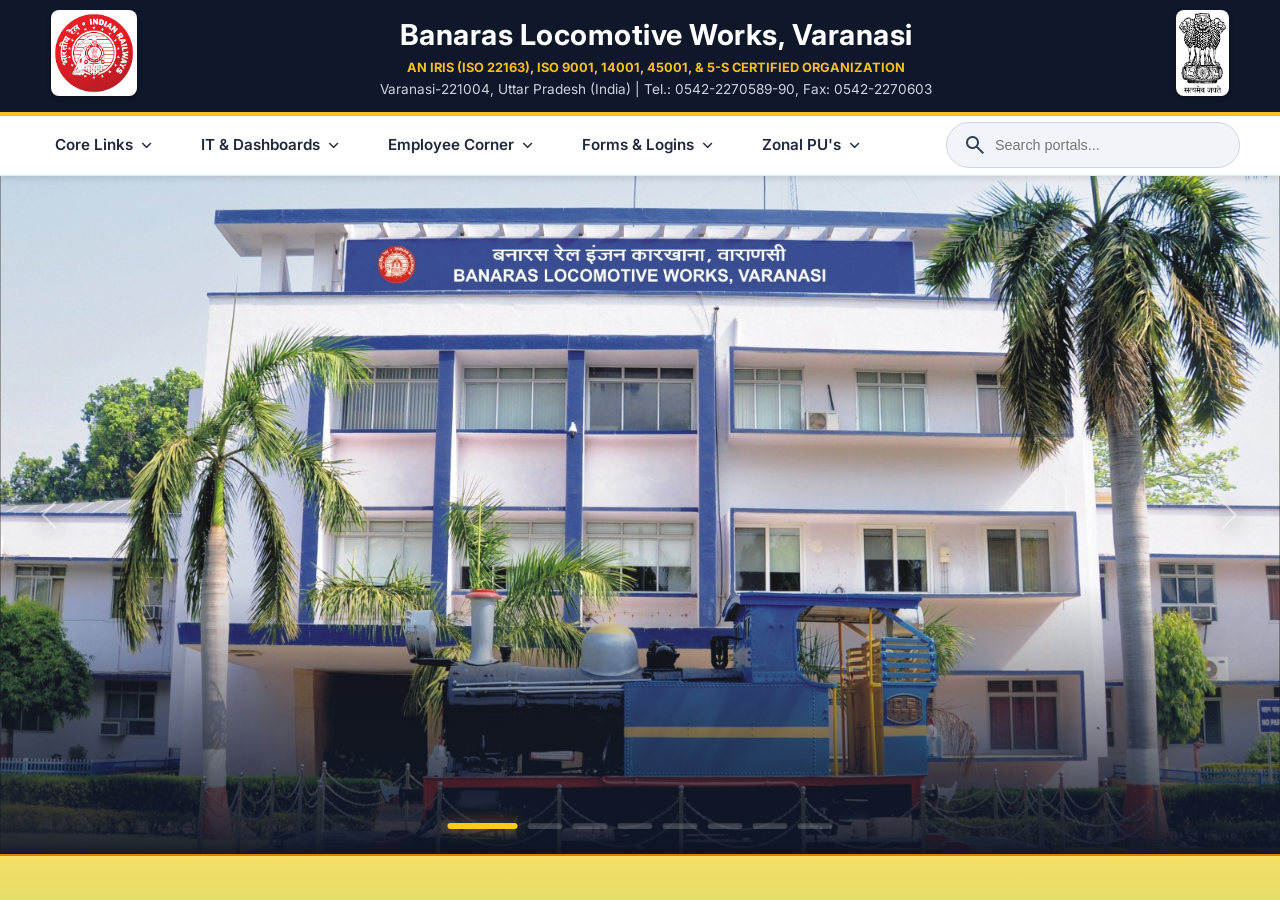
==== commit 06ac2e28: "feat: Added authentication and database" ====
--- a/index.html
+++ b/index.html
@@ -143,12 +143,18 @@
 
     <main class="fixed-main">
         <div class="slider-container flex-slider">
+            
             <div class="slider-wrapper">
-                <img src="images/slide 1.png" class="slider-image active" alt="Manufactured Locomotive">
-                <img src="images/slide 2.webp" class="slider-image" alt="Indian Railways Team">
-                <img src="images/slide 3.png" class="slider-image" alt="Indian Railways Team">
-                <img src="images/slide 4.jpeg" class="slider-image" alt="Indian Railways Team">
+                <img src="images/slide 0.jpeg" class="slider-image active" alt="BLW Slide 0">
+                <img src="images/slide 1.jpeg" class="slider-image" alt="BLW Slide 1">
+                <img src="images/slide 1.3.png" class="slider-image" alt="BLW Slide 1.3">
+                <img src="images/slide 2.jpg" class="slider-image" alt="BLW Slide 2">
+                <img src="images/slide 3.png" class="slider-image" alt="BLW Slide 3">
+                <img src="images/slide 4.jpeg" class="slider-image" alt="BLW Slide 4">
+                <img src="images/slide 5.jpeg" class="slider-image" alt="BLW Slide 5">
+                <img src="images/slide 6.jpeg" class="slider-image" alt="BLW Slide 6">
             </div>
+            
             <div class="slider-overlay"></div>
 
             <button class="slider-arrow prev" id="prevSlide"><span class="material-symbols-outlined">chevron_left</span></button>
@@ -159,7 +165,12 @@
                 <span class="dot"></span>
                 <span class="dot"></span>
                 <span class="dot"></span>
+                <span class="dot"></span>
+                <span class="dot"></span>
+                <span class="dot"></span>
+                <span class="dot"></span>
             </div>
+            
         </div>
     </main>
 
--- a/style.css
+++ b/style.css
@@ -81,7 +81,7 @@
 }
 
 /* =========================================
-   3. Top Navigation Bar (Dropdowns)
+   3. Top Navigation Bar & Search
    ========================================= */
 .top-navbar {
     display: flex;
@@ -112,7 +112,7 @@
     text-decoration: none;
     font-weight: 600;
     font-size: 0.95rem;
-    transition: color 0.2s;
+    transition: color 0.3s ease;
     position: relative;
 }
 
@@ -129,7 +129,7 @@
 }
 
 .nav-item:hover .dropbtn::after {
-    width: 100%; /* The underline grows on hover! */
+    width: 60%;
 }
 
 .dropbtn .material-symbols-outlined {
@@ -146,28 +146,27 @@
     position: absolute;
     top: 100%;
     left: 0;
-    /* Changed to slightly transparent white with a blur effect */
     background-color: rgba(255, 255, 255, 0.95);
     backdrop-filter: blur(10px); 
     min-width: 280px;
     max-height: 65vh; 
     overflow-y: auto; 
-    box-shadow: 0px 15px 35px rgba(0,0,0,0.1); /* Softer, larger shadow */
-    border-radius: 0 0 12px 12px; /* Smoother bottom corners */
+    box-shadow: 0px 15px 35px rgba(0,0,0,0.1);
+    border-radius: 0 0 12px 12px;
     border: 1px solid rgba(226, 232, 240, 0.8);
     border-top: none;
-    padding: 8px 0; /* Adds breathing room at the top and bottom of the list */
+    padding: 8px 0;
 }
 
 .Zonal-dropdown { left: auto; right: 0; }
 
 .dropdown-content a {
     color: #334155;
-    padding: 10px 24px; /* Tightened vertically, widened horizontally */
+    padding: 10px 24px;
     text-decoration: none;
     display: block;
     font-size: 0.9rem;
-    font-weight: 500; /* Made text slightly crisper */
+    font-weight: 500;
     transition: all 0.2s ease;
 }
 
@@ -181,25 +180,25 @@
     display: block;
     animation: fadeIn 0.2s ease-in-out;
 }
-/* --- Enterprise Mega Menu --- */
+
+/* Mega Menu */
 .mega-menu {
     min-width: 550px !important;
-    column-count: 2; /* Splits the list into two columns */
+    column-count: 2;
     column-gap: 10px;
     padding: 12px 10px !important;
 }
 
 .mega-menu.zonal-mega {
     min-width: 750px !important;
-    column-count: 3; /* The Zonal list is huge, so we use 3 columns */
-}
-
-/* Remove the bottom borders in the mega menu so it looks cleaner */
+    column-count: 3;
+}
+
 .mega-menu a {
     border-bottom: none !important;
     border-radius: 6px;
     margin: 2px 0;
-    break-inside: avoid-column; /* Prevents a link from being cut in half across columns */
+    break-inside: avoid-column;
 }
 
 @keyframes fadeIn {
@@ -207,11 +206,10 @@
     to { opacity: 1; transform: translateY(0); }
 }
 
-/* --- Nav Search Bar --- */
+/* Nav Search Bar */
 .nav-search {
     display: flex;
     align-items: center;
-    background: #f8fafc;
     background: #f1f5f9;
     border-radius: 24px;
     padding: 6px 16px;
@@ -219,9 +217,9 @@
     transition: border-color 0.3s;
 }
 .nav-search:focus-within {
-    border-color: #2563eb;
+    border-color: #facc15;
     background: #ffffff;
-    box-shadow: 0 0 0 3px rgba(37, 99, 235, 0.1);
+    box-shadow: 0 0 0 3px rgba(250, 204, 21, 0.15);
 }
 .nav-search input {
     border: none;
@@ -233,7 +231,7 @@
 }
 
 /* =========================================
-   4. Main Image Slider (Fixed Area)
+   4. Main Image Slider (Cinematic Upgrade)
    ========================================= */
 .fixed-main {
     flex: 1; 
@@ -242,104 +240,112 @@
     background: #000; 
 }
 
-.flex-slider {
+.flex-slider, .slider-wrapper {
     position: absolute;
     top: 0; left: 0; right: 0; bottom: 0;
-    width: 100%;
-    height: 100%;
-}
-
-.slider-wrapper {
-    position: relative;
-    width: 100%;
-    height: 100%;
+    width: 100%; height: 100%;
 }
 
 .slider-image {
-    position: absolute;
-    top: 0; left: 0;
-    width: 100%; 
-    height: 100%;
-    object-fit: cover;
-    object-position: center 20%;
+    position: absolute; top: 0; left: 0;
+    width: 100%; height: 100%;
+    object-fit: cover; /* Back to perfect edge-to-edge filling */
+    object-position: center; 
     opacity: 0;
-    transition: opacity 1s ease-in-out;
+    transition: opacity 1.2s cubic-bezier(0.4, 0, 0.2, 1);
     z-index: 1;
 }
 
-.slider-image.active {
-    opacity: 1;
-    z-index: 10;
-}
-
+.slider-image.active { opacity: 1; z-index: 10; }
+
+/* 1. The Cinematic Vignette (Bottom-Up Fade instead of Left-to-Right Mud) */
 .slider-overlay {
     position: absolute;
     top: 0; left: 0; width: 100%; height: 100%;
-    background-image: linear-gradient(to right, rgba(15, 23, 42, 0.85), rgba(15, 23, 42, 0.2));
+    background: linear-gradient(to top, rgba(15, 23, 42, 0.95) 0%, rgba(15, 23, 42, 0) 40%);
     z-index: 15; 
-    pointer-events: none; /* Crucial for buttons to work */
-}
-
-/* Controls */
+    pointer-events: none;
+}
+
+/* 2. Minimalist Floating Arrows (No heavy circles) */
 .slider-arrow {
-    position: absolute;
-    top: 50%;
+    position: absolute; top: 50%;
     transform: translateY(-50%);
     z-index: 50 !important;
     cursor: pointer;
-    background: rgba(0, 0, 0, 0.5);
-    color: white;
+    background: transparent; /* Stripped the background completely */
     border: none;
-    border-radius: 50%;
-    width: 48px; height: 48px;
+    color: rgba(255, 255, 255, 0.5); /* Soft translucent white */
+    width: 80px; height: 100px; /* Taller hit area */
     display: flex; align-items: center; justify-content: center;
-    backdrop-filter: blur(4px);
-    transition: all 0.2s ease;
-}
-
-.slider-arrow:hover { background: rgba(0, 0, 0, 0.8); transform: translateY(-50%) scale(1.1); }
-.slider-arrow.prev { left: 30px; }
-.slider-arrow.next { right: 30px; }
-.slider-arrow span { font-size: 2rem; }
-
+    transition: all 0.3s ease;
+}
+
+.slider-arrow span { 
+    font-size: 4rem; /* Massive, ultra-thin arrows */
+    font-weight: 200;
+    text-shadow: 0 4px 20px rgba(0,0,0,0.6); /* Dropshadow so they float */
+}
+
+.slider-arrow:hover { 
+    color: #ffffff; /* Turns pure white on hover */
+    transform: translateY(-50%) scale(1.1); 
+}
+
+/* Push arrows closer to the edges */
+.slider-arrow.prev { left: 10px; } 
+.slider-arrow.next { right: 10px; }
+
+/* 3. Thicker, High-End Progress Bars */
 .slider-dots {
     position: absolute;
-    bottom: 30px;
-    left: 50%;
+    bottom: 25px; left: 50%;
     transform: translateX(-50%);
-    z-index: 50 !important;
-    display: flex;
-    gap: 12px;
+    display: flex; gap: 10px; z-index: 100;
 }
 
 .dot {
-    width: 10px; height: 10px;
-    background: rgba(255, 255, 255, 0.4);
-    border-radius: 50%;
-    cursor: pointer;
-    transition: all 0.3s ease;
-}
-.dot.active { background: white; width: 24px; border-radius: 10px; }
-
-/* =========================================
-   5. Animated Bottom Marquee
+    width: 35px; height: 6px; /* Thicker and wider */
+    background: rgba(255, 255, 255, 0.2);
+    border-radius: 6px; cursor: pointer;
+    transition: all 0.4s cubic-bezier(0.4, 0, 0.2, 1);
+    box-shadow: inset 0 1px 2px rgba(0,0,0,0.3); /* Inner shadow for depth */
+}
+
+.dot:hover { background: rgba(255, 255, 255, 0.6); }
+
+.dot.active { 
+    width: 70px; /* Extra long to show progress clearly */
+    background: #facc15; 
+    box-shadow: 0 0 15px rgba(250, 204, 21, 0.5); /* Soft gold aura */
+}
+
+/* =========================================
+   5. Sun-Kissed Traditional Marquee
    ========================================= */
 .bottom-marquee {
     overflow: hidden;
     white-space: nowrap;
-    background: #fef3c7;
-    padding: 8px 0;
-    border-top: 2px solid #f59e0b;
-    z-index: 200; /* Keeps it strictly on top of the slider */
+    background: linear-gradient(to bottom, #f7df66 0%, #e4dd67 100%); 
+    padding: 10px 0;
+    border-top: 2px solid #ca8a04;
+    z-index: 200;
+    box-shadow: 0 -5px 15px rgba(0, 0, 0, 0.2);
 }
 
 .marquee-content {
     display: inline-block;
-    padding-left: 100%; 
-    animation: marquee-loop 25s linear infinite; 
-    font-size: 0.95rem;
-    font-weight: 600;
-    color: #92400e;
+    padding-left: 100%;
+    animation: marquee-loop 25s linear infinite;
+    font-size: 1rem;
+    font-weight: 700;
+    color: #1e293b; 
+    letter-spacing: 0.5px;
+}
+
+.marquee-content .highlight {
+    color: #854d0e; 
+    text-shadow: 0.5px 0.5px 0px rgba(255,255,255,0.4);
 }
 
 @keyframes marquee-loop {
@@ -388,4 +394,5 @@
     border: 3px solid white; 
     z-index: 10;
 }
+
 .close-modal:hover { background: #991b1b; transform: scale(1.1); }
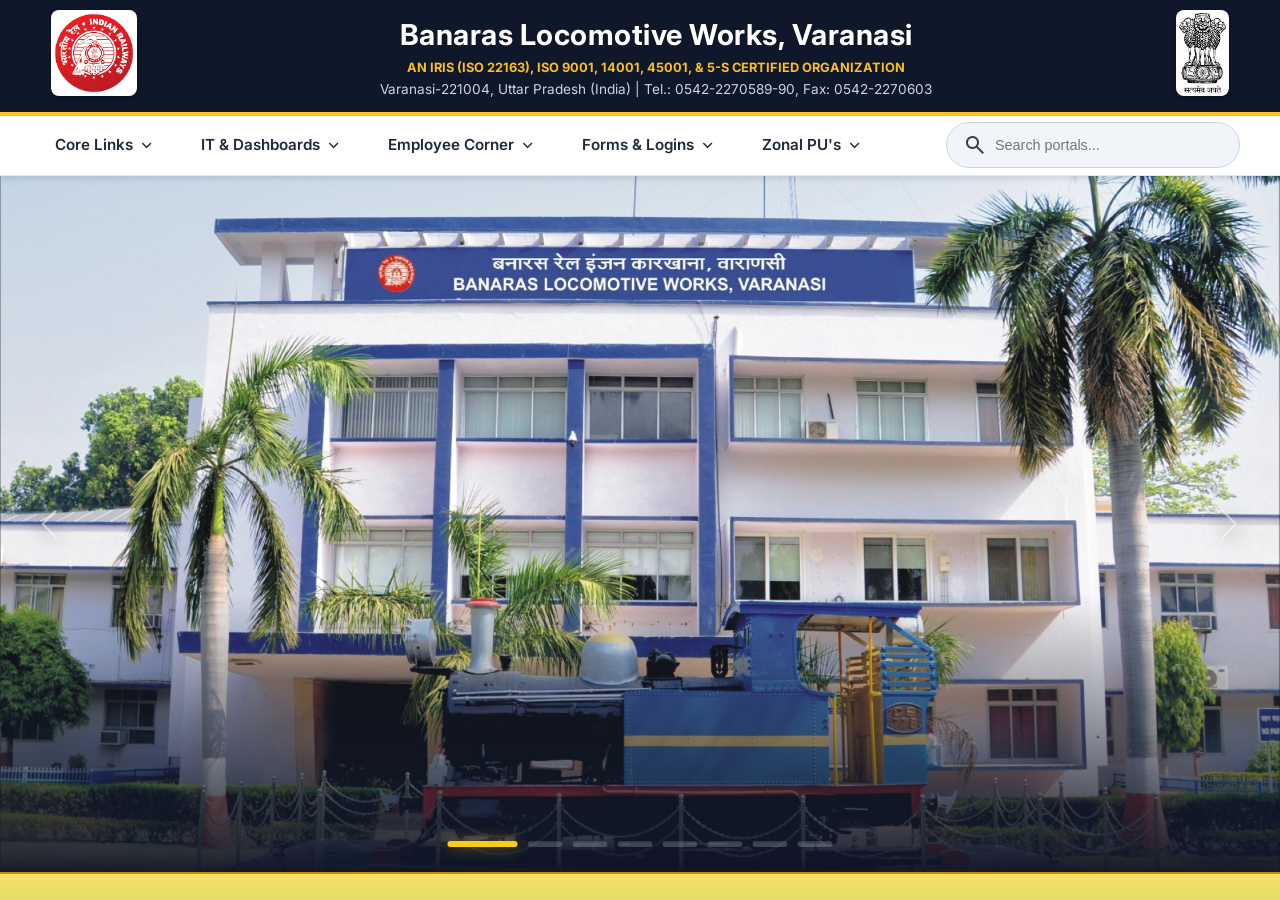
==== commit 63b5e399: "fixed images resolution and framing" ====
--- a/index.html
+++ b/index.html
@@ -145,14 +145,14 @@
         <div class="slider-container flex-slider">
             
             <div class="slider-wrapper">
-                <img src="images/slide 0.jpeg" class="slider-image active" alt="BLW Slide 0">
-                <img src="images/slide 1.jpeg" class="slider-image" alt="BLW Slide 1">
-                <img src="images/slide 1.3.png" class="slider-image" alt="BLW Slide 1.3">
+                <img src="images/slide 0.jpg" class="slider-image active" alt="BLW Slide 0">
+                <img src="images/slide 1.jpg" class="slider-image" alt="BLW Slide 1">
+                <img src="images/slide 1.3.jpg" class="slider-image" alt="BLW Slide 1.3">
                 <img src="images/slide 2.jpg" class="slider-image" alt="BLW Slide 2">
-                <img src="images/slide 3.png" class="slider-image" alt="BLW Slide 3">
-                <img src="images/slide 4.jpeg" class="slider-image" alt="BLW Slide 4">
-                <img src="images/slide 5.jpeg" class="slider-image" alt="BLW Slide 5">
-                <img src="images/slide 6.jpeg" class="slider-image" alt="BLW Slide 6">
+                <img src="images/slide 3.jpg" class="slider-image" alt="BLW Slide 3">
+                <img src="images/slide 4.jpg" class="slider-image" alt="BLW Slide 4">
+                <img src="images/slide 5.jpg" class="slider-image" alt="BLW Slide 5">
+                <img src="images/slide 6.jpg" class="slider-image" alt="BLW Slide 6">
             </div>
             
             <div class="slider-overlay"></div>
--- a/style.css
+++ b/style.css
@@ -327,7 +327,7 @@
     overflow: hidden;
     white-space: nowrap;
     background: linear-gradient(to bottom, #f7df66 0%, #e4dd67 100%); 
-    padding: 10px 0;
+    padding: 1px 0;
     border-top: 2px solid #ca8a04;
     z-index: 200;
     box-shadow: 0 -5px 15px rgba(0, 0, 0, 0.2);
